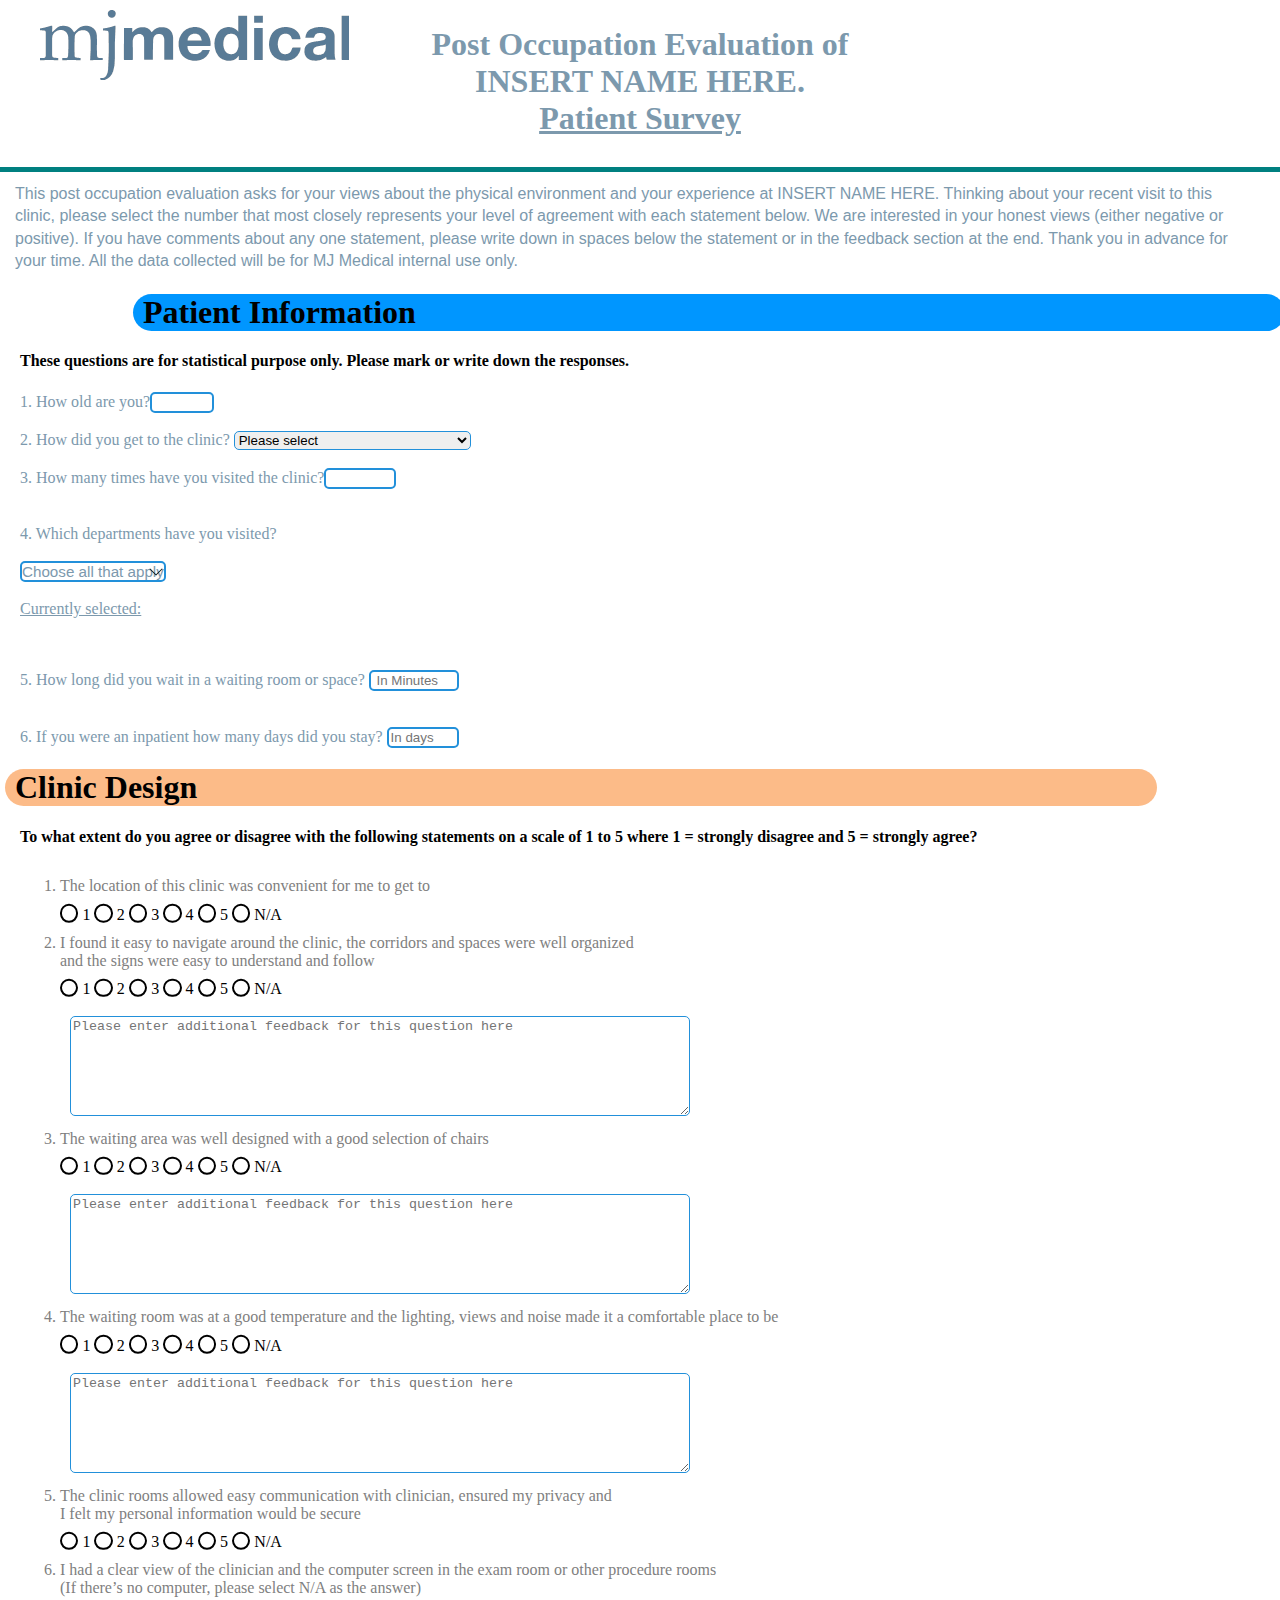
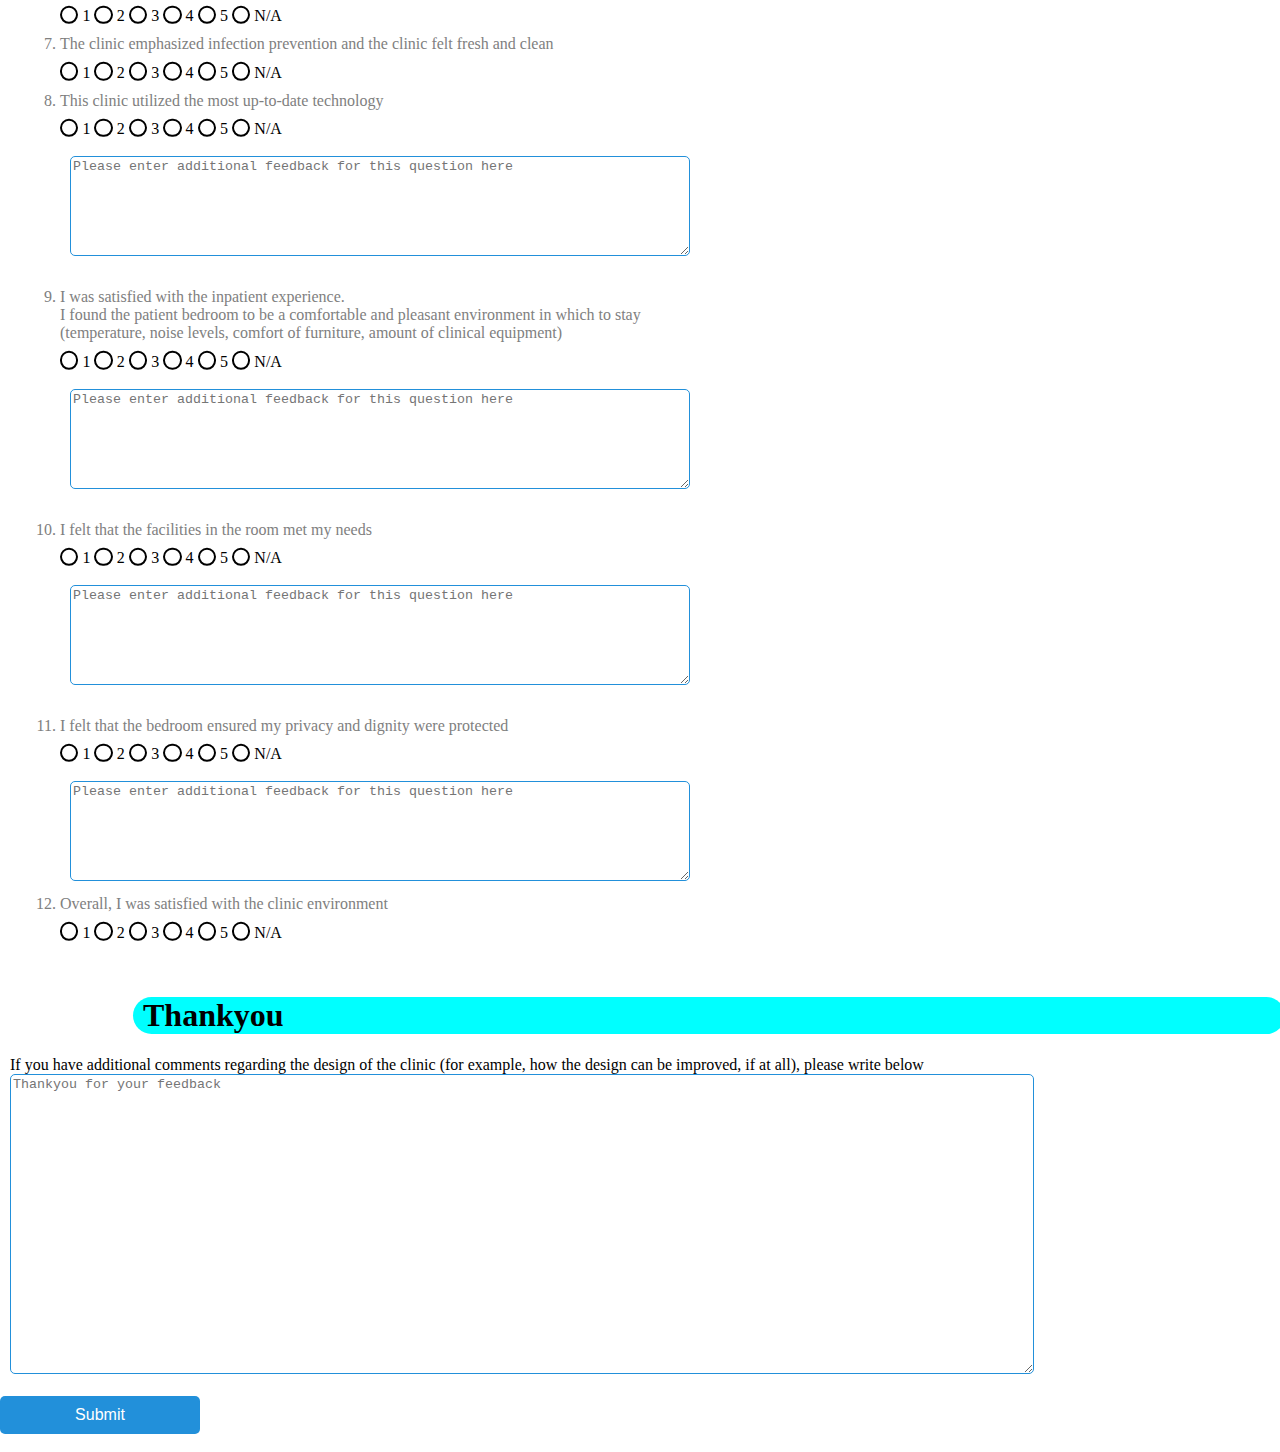
==== Patient survey/index.html @ a097010a "Update index.html" ====
<!DOCTYPE html>

<html>
    <head>
        <meta charset="utf-8">
        <meta http-equiv="X-UA-Compatible" content="IE=edge">
        <title>Patient Survey</title>
        <meta name="description" content="">
        <meta name="viewport" content="width=device-width, initial-scale=1">
        <link rel="stylesheet" href="style.css">
        <script type="text/javascript">
            function disableBack() { window.history.forward(); }
            setTimeout("disableBack()", 0);
            window.onunload = function () { null };
        </script>
    </head>
    <body>

       <div class="header">
        <img src="images/image001.png" alt="mjm logo">
            <h1>Post Occupation Evaluation of <br> INSERT NAME HERE. <br> <u>Patient Survey</u> </h1>
            <p>
              <div class="progress-container">
                  <div class="progress-bar" id="myBar"></div>
                  <div class="bigline"></div>
                </div>
            </p>

              
            </div>

        <div class="intro">
            <p>This post occupation evaluation asks for your views about 
                the physical environment and your experience at 
                INSERT NAME HERE. 
                Thinking about your recent visit to this clinic, 
                please select the number that most closely represents 
                your level of agreement with each statement below. 
                We are interested in your honest views (either negative or positive). 
                If you have comments about any one statement, 
                please write down in spaces below the statement or in the feedback section at the end. 
                Thank you in advance for your time. 
                All the data collected will be for MJ Medical internal use only. 


            </p>
        </div>

       

        <form action="process_form.php" method="POST">

            <div class="banner3">
                <h1>Patient Information</h1>
            </div>

            <div class="info2">
                <h4>These questions are for statistical purpose only. Please mark or write down the responses.</h4>
            </div>

            <div class="form3">
                
                
                <label for="age">1. How old are you?<input type="number" id="age" name="age" min="1" max="150" required></label>
                    
                

                <br><br>
       
                <label for="transportation">2. How did you get to the clinic?</label>
                <select id="transportation" name="transportation" required>
                  <option value="">Please select</option>
                  <option value="car">By car</option>
                  <option value="Walk">Walk</option>
                  <option value="Public">By bus or other public transportation</option>
                </select>
            
                <br><br>

                <label for="visits">3. How many times have you visited the clinic?<input type="number" id="visits" name="visits" min="1" max="1000" required></label>
                    
                

                <br><br>

                <div class="department"> <p>4. Which departments have you visited?</p>  </div>
                   
              
                <!--This next section is the incredibly long and complicated bit for the 
                multiple selection of departments... -->

                <div class="dropdown-checkbox">
                    <div class="panel-container">
                      <div class = "panel">
                        <span class="current-selection">Choose all that apply</span>
                        <div class="arrow-container">
                          <svg class="arrow" xmlns="http://www.w3.org/2000/svg" viewBox="0 0 32 32">
                            <path d="M 4.21875 10.78125 L 2.78125 12.21875 L 15.28125 24.71875 L 16 25.40625 L 16.71875 24.71875 L 29.21875 12.21875 L 27.78125 10.78125 L 16 22.5625 Z"/>
                          </svg>
                        </div>
                      </div>
                    </div>
                    
                    <div class="list-container">
                      <ul class="list">
                        <li>
                          <label>
                            <div class="checkbox-container">
                              <input type="checkbox" name="department" id="opt-a" value="Inpatient ward"/>
                              <div class="checkmark">
                                <svg viewBox="0 0 24 24" xmlns="http://www.w3.org/2000/svg">
                                  <path d="M0 0h24v24H0z" fill="none"/>
                                  <path d="M9 16.17L4.83 12l-1.42 1.41L9 19 21 7l-1.41-1.41z"/>
                                </svg>
                              </div>
                              <span class="option-label">Inpatient ward</span>
                            </div>
                          </label>
                        </li>
                        <li>
                          <label>
                            <div class="checkbox-container">
                              <input type="checkbox" name="department" id="opt-b" value="Intensive care"/>
                              <div class="checkmark">
                                <svg viewBox="0 0 24 24" xmlns="http://www.w3.org/2000/svg">
                                  <path d="M0 0h24v24H0z" fill="none"/>
                                  <path d="M9 16.17L4.83 12l-1.42 1.41L9 19 21 7l-1.41-1.41z"/>
                                </svg>
                              </div>
                              <span class="option-label">Intensive care</span>
                            </div>
                          </label>
                        </li>
                        <li>
                          <label>
                            <div class="checkbox-container">
                              <input type="checkbox" name="department" id="opt-c" value="Outpatient clinics"/>
                              <div class="checkmark">
                                <svg viewBox="0 0 24 24" xmlns="http://www.w3.org/2000/svg">
                                  <path d="M0 0h24v24H0z" fill="none"/>
                                  <path d="M9 16.17L4.83 12l-1.42 1.41L9 19 21 7l-1.41-1.41z"/>
                                </svg>
                              </div>
                              <span class="option-label">Outpatient clinics</span>
                            </div>
                          </label>
                        </li>
                        <li>
                          <label>
                            <div class="checkbox-container">
                              <input type="checkbox" name="department" id="opt-d" value="Operating Theatre"/>
                              <div class="checkmark">
                                <svg viewBox="0 0 24 24" xmlns="http://www.w3.org/2000/svg">
                                  <path d="M0 0h24v24H0z" fill="none"/>
                                  <path d="M9 16.17L4.83 12l-1.42 1.41L9 19 21 7l-1.41-1.41z"/>
                                </svg>
                              </div>
                              <span class="option-label">Operating Theatre</span>
                            </div>
                          </label>
                        </li>
                        <li>
                          <label>
                            <div class="checkbox-container">
                              <input type="checkbox" name="department" id="opt-e" value="Day ward"/>
                              <div class="checkmark">
                                <svg viewBox="0 0 24 24" xmlns="http://www.w3.org/2000/svg">
                                  <path d="M0 0h24v24H0z" fill="none"/>
                                  <path d="M9 16.17L4.83 12l-1.42 1.41L9 19 21 7l-1.41-1.41z"/>
                                </svg>
                              </div>
                              <span class="option-label">Day ward</span>
                            </div>
                          </label>
                        </li>
                        <li>
                         <label>
                           <div class="checkbox-container">
                             <input type="checkbox" name="department" id="opt-d" value="Diagnostic imaging"/>
                             <div class="checkmark">
                               <svg viewBox="0 0 24 24" xmlns="http://www.w3.org/2000/svg">
                                 <path d="M0 0h24v24H0z" fill="none"/>
                                 <path d="M9 16.17L4.83 12l-1.42 1.41L9 19 21 7l-1.41-1.41z"/>
                               </svg>
                             </div>
                             <span class="option-label">Diagnostic imaging</span>
                           </div>
                         </label>
                       </li>
                       <li>
                         <label>
                           <div class="checkbox-container">
                             <input type="checkbox" name="department" id="opt-e" value="Endoscopy"/>
                             <div class="checkmark">
                               <svg viewBox="0 0 24 24" xmlns="http://www.w3.org/2000/svg">
                                 <path d="M0 0h24v24H0z" fill="none"/>
                                 <path d="M9 16.17L4.83 12l-1.42 1.41L9 19 21 7l-1.41-1.41z"/>
                               </svg>
                             </div>
                             <span class="option-label">Endoscopy</span>
                           </div>
                         </label>
                       </li>
                       <li>
                         <label>
                           <div class="checkbox-container">
                             <input type="checkbox" name="department" id="opt-e" value="Neurological Rehabiliation"/>
                             <div class="checkmark">
                               <svg viewBox="0 0 24 24" xmlns="http://www.w3.org/2000/svg">
                                 <path d="M0 0h24v24H0z" fill="none"/>
                                 <path d="M9 16.17L4.83 12l-1.42 1.41L9 19 21 7l-1.41-1.41z"/>
                               </svg>
                             </div>
                             <span class="option-label">Neurological Rehabiliation</span>
                           </div>
                         </label>
                       </li>
                       <li>
                        <label>
                          <div class="checkbox-container">
                            <input type="checkbox" name="department" id="opt-e" value="Other"/>
                            <div class="checkmark">
                              <svg viewBox="0 0 24 24" xmlns="http://www.w3.org/2000/svg">
                                <path d="M0 0h24v24H0z" fill="none"/>
                                <path d="M9 16.17L4.83 12l-1.42 1.41L9 19 21 7l-1.41-1.41z"/>
                              </svg>
                            </div>
                            <span class="option-label">Other, please specify</span>
                          </div>
                          <label for name="Other_Department" id="Other_Department" class="d-none">
                            <input type="text" id="Other_Department" name="Other_Department" size="30" placeholder="Enter department here"></label>
                        </label>
                
                        
                        </li>
                       
                      </ul>
                    </div> 
                  </div>
                  <br>
                  <div><u>Currently selected:</u> <p class="current-selection"></p> </div>
                  <input type="hidden" name="selectedDepartments" id="selectedDepartmentsInput">
                <br><br>
                 <div class="minute">
                <label for="waiting_time">5. How long did you wait in a waiting room or space?
                    <input type="number" id="waiting_time" name="waiting_time" min="1" max="1000" required placeholder=" In Minutes"> 
                </label>
            </div>

            <br><br>
          
           <label for="inpatient_days">6. If you were an inpatient how many days did you stay?    <input type="number" id="inpatient_days" name="inpatient_days" min="0" max="1000" required placeholder="In days"> </label>
          
           </div>
           
           <div class="banner2">
            <h1>Clinic Design</h1>
        </div>

        <div class="info1">
            <h4>To what extent do you agree or disagree with the following statements on a scale of 1 to 5 where 1 = strongly disagree and 5 = strongly agree? </h4>

        </div>

        <div class="form1">
            <ol>
                <label for="The_location_of_this_clinic">
                    <li>The location of this clinic was convenient for me to get to </li>
                    <input
                        type="radio"
                        id="question1"
                        name="The_location_of_this_clinic"
                        value="1"
                        required>
                    <label for="1">1</label>
                    <input
                        type="radio"
                        id="question1"
                        name="The_location_of_this_clinic"
                        value="2">
                    <label for="2">2</label>
                    <input
                        type="radio"
                        id="question1"
                        name="The_location_of_this_clinic"
                        value="3">
                    <label for="3">3</label>
                    <input
                        type="radio"
                        id="question1"
                        name="The_location_of_this_clinic"
                        value="4">
                    <label for="4">4</label>
                    <input
                        type="radio"
                        id="question1"
                        name="The_location_of_this_clinic"
                        value="5">
                    <label for="5">5</label>
                    <input
                        type="radio"
                        id="question1"
                        name="The_location_of_this_clinic"
                        value="N/A">
                    <label for="6">N/A</label>
                    
                </label>
                        

                <label for="easy_to_navigate_around_the_clinic">
                    <li>I found it easy to navigate around the clinic, the corridors and spaces were well organized <br>and the signs were easy to understand and follow</li>
                    <input
                        type="radio"
                        id="question2"
                        name="easy_to_navigate_around_the_clinic"
                        value="1"
                        required>
                    <label for="13">1</label>
                    <input
                        type="radio"
                        id="question2"
                        name="easy_to_navigate_around_the_clinic"
                        value="2">
                    <label for="14">2</label>
                    <input
                        type="radio"
                        id="question2"
                        name="easy_to_navigate_around_the_clinic"
                        value="3">
                    <label for="15">3</label>
                    <input
                        type="radio"
                        id="question2"
                        name="easy_to_navigate_around_the_clinic"
                        value="4">
                    <label for="16">4</label>
                    <input
                        type="radio"
                        id="question2"
                        name="easy_to_navigate_around_the_clinic"
                        value="5">
                    <label for="17">5</label>
                    <input
                        type="radio"
                        id="question2"
                        name="easy_to_navigate_around_the_clinic"
                        value="N/A">
                    <label for="18">N/A</label>
                    
                </label>

                <br><br>
                <label for="I_found_it_easy_to_navigate_around_the_clinic_text">
                <textarea id="I_found_it_easy_to_navigate_around_the_clinic_text" type="textarea" name="I_found_it_easy_to_navigate_around_the_clinic_text" required placeholder="Please enter additional feedback for this question here"></textarea>
                </label>

                <label for="The_patient_waiting_area_was_well_designed">
                    <li>The waiting area was well designed with a good selection of chairs</li>
                    <input
                        type="radio"
                        id="question3"
                        name="The_patient_waiting_area_was_well_designed"
                        value="1"
                        required>
                    <label for="25">1</label>
                    <input
                        type="radio"
                        id="question3"
                        name="The_patient_waiting_area_was_well_designed"
                        value="2">
                    <label for="26">2</label>
                    <input
                        type="radio"
                        id="question3"
                        name="The_patient_waiting_area_was_well_designed"
                        value="3">
                    <label for="27">3</label>
                    <input
                        type="radio"
                        id="question3"
                        name="The_patient_waiting_area_was_well_designed"
                        value="4">
                    <label for="28">4</label>
                    <input
                        type="radio"
                        id="question3"
                        name="The_patient_waiting_area_was_well_designed"
                        value="5">
                    <label for="29">5</label>
                    <input
                        type="radio"
                        id="question3"
                        name="The_patient_waiting_area_was_well_designed"
                        value="N/A">
                    <label for="30">N/A</label>
                </label>

                <br><br>
                <label for="The_patient_waiting_area_was_well_designed_text">
                <textarea id="The_patient_waiting_area_was_well_designed_text" type="textarea" name="The_patient_waiting_area_was_well_designed_text" placeholder="Please enter additional feedback for this question here"></textarea>
                </label>

                <label for="I_was_Satisfied_with_the_waiting_experience">
                    <li>The waiting room was at a good temperature and the lighting, views and noise made it a comfortable place to be </li>
                    <input
                        type="radio"
                        id="question4"
                        name="I_was_Satisfied_with_the_waiting_experience"
                        value="1"
                        required>
                    <label for="31">1</label>
                    <input
                        type="radio"
                        id="question4"
                        name="I_was_Satisfied_with_the_waiting_experience"
                        value="2">
                    <label for="32">2</label>
                    <input
                        type="radio"
                        id="question4"
                        name="I_was_Satisfied_with_the_waiting_experience"
                        value="3">
                    <label for="33">3</label>
                    <input
                        type="radio"
                        id="question4"
                        name="I_was_Satisfied_with_the_waiting_experience"
                        value="4">
                    <label for="34">4</label>
                    <input
                        type="radio"
                        id="question4"
                        name="I_was_Satisfied_with_the_waiting_experience"
                        value="5">
                    <label for="35">5</label>
                    <input
                        type="radio"
                        id="question4"
                        name="I_was_Satisfied_with_the_waiting_experience"
                        value="N/A">
                    <label for="36">N/A</label>

                </label>
                <br><br>
                <label for="I_was_Satisfied_with_the_waiting_experience_text">
                <textarea id="I_was_Satisfied_with_the_waiting_experience_text" type="textarea" name="I_was_Satisfied_with_the_waiting_experience_text" placeholder="Please enter additional feedback for this question here"></textarea>
                </label>
                

                <label for="The_exam_rooms_allowed_easy_communication">
                
                    <li>The clinic rooms allowed easy communication with clinician, ensured my privacy and <br>I felt my personal information would be secure</li>
                    <input
                        type="radio"
                        id="question5"
                        name="The_exam_rooms_allowed_easy_communication"
                        value="1"
                        required>
                    <label for="43">1</label>
                    <input
                        type="radio"
                        id="question5"
                        name="The_exam_rooms_allowed_easy_communication"
                        value="2">
                    <label for="44">2</label>
                    <input
                        type="radio"
                        id="question5"
                        name="The_exam_rooms_allowed_easy_communication"
                        value="3">
                    <label for="45">3</label>
                    <input
                        type="radio"
                        id="question5"
                        name="The_exam_rooms_allowed_easy_communication"
                        value="4">
                    <label for="46">4</label>
                    <input
                        type="radio"
                        id="question5"
                        name="The_exam_rooms_allowed_easy_communication"
                        value="5">
                    <label for="47">5</label>
                    <input
                        type="radio"
                        id="question5"
                        name="The_exam_rooms_allowed_easy_communication"
                        value="N/A">
                    <label for="48">N/A</label>
                </label>

                <label for="I_had_a_clear_view_in_the_exam_room">
                <li>I had a clear view of the clinician and the computer screen in the exam room or other procedure rooms<br>(If there’s no computer, please select N/A as the answer)</li>
                
                <input
                    type="radio"
                    id="question6"
                    name="I_had_a_clear_view_in_the_exam_room"
                    value="1"
                    required>
                <label for="49">1</label>
                <input
                    type="radio"
                    id="question6"
                    name="I_had_a_clear_view_in_the_exam_room"
                    value="2">
                <label for="50">2</label>
                <input
                    type="radio"
                    id="question6"
                    name="I_had_a_clear_view_in_the_exam_room"
                    value="3">
                <label for="51">3</label>
                <input
                    type="radio"
                    id="question6"
                    name="I_had_a_clear_view_in_the_exam_room"
                    value="4">
                <label for="52">4</label>
                <input
                    type="radio"
                    id="question6"
                    name="I_had_a_clear_view_in_the_exam_room"
                    value="5">
                <label for="53">5</label>
                <input
                    type="radio"
                    id="question6"
                    name="I_had_a_clear_view_in_the_exam_room"
                    value="N/A">
                <label for="54">N/A</label>
            </label>

            <label for="Clinic_infection_prevention_and_fresh_clean_environment">
                <li>The clinic emphasized infection prevention and the clinic felt fresh and clean</li>
                <input
                    type="radio"
                    id="question7"
                    name="Clinic_infection_prevention_and_fresh_clean_environment"
                    value="1"
                    required>
                <label for="55">1</label>
                <input
                    type="radio"
                    id="question7"
                    name="Clinic_infection_prevention_and_fresh_clean_environment"
                    value="2">
                <label for="56">2</label>
                <input
                    type="radio"
                    id="question7"
                    name="Clinic_infection_prevention_and_fresh_clean_environment"
                    value="3">
                <label for="57">3</label>
                <input
                    type="radio"
                    id="question7"
                    name="Clinic_infection_prevention_and_fresh_clean_environment"
                    value="4">
                <label for="58">4</label>
                <input
                    type="radio"
                    id="question7"
                    name="Clinic_infection_prevention_and_fresh_clean_environment"
                    value="5">
                <label for="59">5</label>
                <input
                    type="radio"
                    id="question7"
                    name="Clinic_infection_prevention_and_fresh_clean_environment"
                    value="N/A">
                <label for="60">N/A</label>
            </label>

            <label for="This_clinic_utilized_up_to_date_technology">
                <li>This clinic utilized the most up-to-date technology</li>
                <input
                    type="radio"
                    id="question8"
                    name="This_clinic_utilized_up_to_date_technology"
                    value="1"
                    required>
                <label for="139">1</label>
                <input
                    type="radio"
                    id="question8"
                    name="This_clinic_utilized_up_to_date_technology"
                    value="2">
                <label for="140">2</label>
                <input
                    type="radio"
                    id="question8"
                    name="This_clinic_utilized_up_to_date_technology"
                    value="3">
                <label for="141">3</label>
                <input
                    type="radio"
                    id="question8"
                    name="This_clinic_utilized_up_to_date_technology"
                    value="4">
                <label for="142">4</label>
                <input
                    type="radio"
                    id="question8"
                    name="This_clinic_utilized_up_to_date_technology"
                    value="5">
                <label for="143">5</label>
                <input
                    type="radio"
                    id="question8"
                    name="This_clinic_utilized_up_to_date_technology"
                    value="N/A">
                <label for="144">N/A</label>
                
            </label>

            <br><br>
            <label for="This_clinic_utilized_up_to_date_technology_text">
            <textarea id="This_clinic_utilized_up_to_date_technology_text" type="textarea" name="This_clinic_utilized_up_to_date_technology_text" required placeholder="Please enter additional feedback for this question here"></textarea>
            </label>

            <br><br>

            <label for="I_was_satisfied_with_the_inpatient_experience">
              <li>I was satisfied with the inpatient experience. <br> I found the patient bedroom to be a comfortable and pleasant environment in which to stay <br>(temperature, noise levels, comfort of furniture, amount of clinical equipment) </li>
              <input
                  type="radio"
                  id="question9"
                  name="I_was_satisfied_with_the_inpatient_experience"
                  value="1"
                  required>
              <label for="139">1</label>
              <input
                  type="radio"
                  id="question9"
                  name="I_was_satisfied_with_the_inpatient_experience"
                  value="2">
              <label for="140">2</label>
              <input
                  type="radio"
                  id="question9"
                  name="I_was_satisfied_with_the_inpatient_experience"
                  value="3">
              <label for="141">3</label>
              <input
                  type="radio"
                  id="question9"
                  name="I_was_satisfied_with_the_inpatient_experience"
                  value="4">
              <label for="142">4</label>
              <input
                  type="radio"
                  id="question9"
                  name="I_was_satisfied_with_the_inpatient_experience"
                  value="5">
              <label for="143">5</label>
              <input
                  type="radio"
                  id="question9"
                  name="I_was_satisfied_with_the_inpatient_experience"
                  value="N/A">
              <label for="144">N/A</label>
              
          </label>

          <br><br>
          <label for="I_was_satisfied_with_the_inpatient_experience_text">
          <textarea id="I_was_satisfied_with_the_inpatient_experience_text" name="I_was_satisfied_with_the_inpatient_experience_text" required placeholder="Please enter additional feedback for this question here"></textarea>
          </label>

          <br><br>

          <label for="I_felt_that_the_facilities_in_the_room_met_my_needs">
            <li>I felt that the facilities in the room met my needs</li>
            <input
                type="radio"
                id="question10"
                name="I_felt_that_the_facilities_in_the_room_met_my_needs"
                value="1"
                required>
            <label for="139">1</label>
            <input
                type="radio"
                id="question10"
                name="I_felt_that_the_facilities_in_the_room_met_my_needs"
                value="2">
            <label for="140">2</label>
            <input
                type="radio"
                id="question10"
                name="I_felt_that_the_facilities_in_the_room_met_my_needs"
                value="3">
            <label for="141">3</label>
            <input
                type="radio"
                id="question10"
                name="I_felt_that_the_facilities_in_the_room_met_my_needs"
                value="4">
            <label for="142">4</label>
            <input
                type="radio"
                id="question10"
                name="I_felt_that_the_facilities_in_the_room_met_my_needs"
                value="5">
            <label for="143">5</label>
            <input
                type="radio"
                id="question10"
                name="I_felt_that_the_facilities_in_the_room_met_my_needs"
                value="N/A">
            <label for="144">N/A</label>
            
        </label>

        <br><br>
        <label for="I_felt_that_the_facilities_in_the_room_met_my_needs_text">
        <textarea id="I_felt_that_the_facilities_in_the_room_met_my_needs_text" name= "I_felt_that_the_facilities_in_the_room_met_my_needs_text" required placeholder="Please enter additional feedback for this question here"></textarea>
        </label>

        <br><br>

          <label for="Bedroom_privacy_and_dignity_protected">
            <li>I felt that the bedroom ensured my privacy and dignity were protected</li>
            <input
                type="radio"
                id="question11"
                name="Bedroom_privacy_and_dignity_protected"
                value="1"
                required>
            <label for="139">1</label>
            <input
                type="radio"
                id="question11"
                name="Bedroom_privacy_and_dignity_protected"
                value="2">
            <label for="140">2</label>
            <input
                type="radio"
                id="question11"
                name="Bedroom_privacy_and_dignity_protected"
                value="3">
            <label for="141">3</label>
            <input
                type="radio"
                id="question11"
                name="Bedroom_privacy_and_dignity_protected"
                value="4">
            <label for="142">4</label>
            <input
                type="radio"
                id="question11"
                name="Bedroom_privacy_and_dignity_protected"
                value="5">
            <label for="143">5</label>
            <input
                type="radio"
                id="question11"
                name="Bedroom_privacy_and_dignity_protected"
                value="N/A">
            <label for="144">N/A</label>
            
        </label>

        <br><br>
        <label for="Bedroom_privacy_and_dignity_protected_text">
        <textarea id="Bedroom_privacy_and_dignity_protected_text" name= "Bedroom_privacy_and_dignity_protected_text" required placeholder="Please enter additional feedback for this question here"></textarea>
        </label>





            <label for="Overall_I_was_satisfied_with_the_clinic_environment">
                <li>Overall, I was satisfied with the clinic environment</li>
                <input
                    type="radio"
                    id="question12"
                    name="Overall_I_was_satisfied_with_the_clinic_environment"
                    value="1"
                    required>
                <label for="139">1</label>
                <input
                    type="radio"
                    id="question12"
                    name="Overall_I_was_satisfied_with_the_clinic_environment"
                    value="2">
                <label for="140">2</label>
                <input
                    type="radio"
                    id="question12"
                    name="Overall_I_was_satisfied_with_the_clinic_environment"
                    value="3">
                <label for="141">3</label>
                <input
                    type="radio"
                    id="question12"
                    name="Overall_I_was_satisfied_with_the_clinic_environment"
                    value="4">
                <label for="142">4</label>
                <input
                    type="radio"
                    id="question12"
                    name="Overall_I_was_satisfied_with_the_clinic_environment"
                    value="5">
                <label for="143">5</label>
                <input
                    type="radio"
                    id="question12"
                    name="Overall_I_was_satisfied_with_the_clinic_environment"
                    value="N/A">
                <label for="144">N/A</label>
            </label>
           
            

            </ol>
           

        </div>
        
        <br>
        <div class="form2">
            <div class="banner1">
                <h1>Thankyou</h1>
            </div>

            <div class="info3">
            <label for="aob">If you have additional comments regarding the design of the clinic (for example, how the 
                design can be improved, if at all), please write below <br></div>
                <textarea id="aob" type="textarea" name="aob" required placeholder="Thankyou for your feedback"></textarea>
                </label>

            <br><br>
          
        
        
        </div>   





            

  
        <input type="submit" value="Submit" class="box-button">
        
        <br><br>

        </form>

        <script>
            function enable5(answer) {
                console.log(answer.value);
                if(answer.value == 5) {
                    document.getElementById('Department1').classList.remove('d-none');
                } else {
                    document.getElementById('Department1').classList.add('d-none');
                }
            };
                
        </script>









        <script>
            // When the user scrolls the page, execute myFunction
            window.onscroll = function() {myFunction()};
          
            function myFunction() {
              var winScroll = document.body.scrollTop || document.documentElement.scrollTop;
              var height = document.documentElement.scrollHeight - document.documentElement.clientHeight;
              var scrolled = (winScroll / height) * 100;
              document.getElementById("myBar").style.width = scrolled + "%";
            }
            </script>


<script>
  document.addEventListener("DOMContentLoaded", () => {
    const dropdownCheckbox = document.querySelector(".dropdown-checkbox");
    const list = dropdownCheckbox.querySelector(".list-container");
    const panel = dropdownCheckbox.querySelector(".panel-container");
    const arrow = dropdownCheckbox.querySelector(".arrow-container");
    const checkboxes = list.querySelectorAll("input[name=department]");
    const currentSelection = document.querySelector("p.current-selection");

    let currentSelectionSet = new Set();

    function toggleDropdown(state = undefined) {
      panel.classList.toggle("active", state);
      list.classList.toggle("shown", state);
      arrow.classList.toggle("opened", state);
    }

    function updateSelection(value) {
      if (currentSelectionSet.has(value)) {
        currentSelectionSet.delete(value);
      } else {
        currentSelectionSet.add(value);
      }
      selectedDepartments = [...currentSelectionSet];
      document.getElementById('selectedDepartmentsInput').value = selectedDepartments.join(',');
      // Send Custom Event "stylesChange"
      currentSelection.dispatchEvent(new CustomEvent("stylesChange"));
    }

    panel.addEventListener("click", () => {
      toggleDropdown();
    });

    checkboxes.forEach((checkbox) => {
      checkbox.addEventListener("change", (event) => {
        const value = event.target.value;
        updateSelection(value);
        currentSelection.textContent = selectedDepartments.join(", ");
      });
    });

    document.addEventListener("click", (event) => {
      const target = event.target;
      if (!dropdownCheckbox.contains(target)) {
        toggleDropdown(false);
      }
    });
  });
</script>




    </body>
</html>
---- Patient survey/style.css ----
body {
  width: 100%;
  background-color: white;
  font-family: 'HelveticaNeue_Light';
  margin: 0;
}

@font-face {
  font-family: 'HelveticaNeue_Light';
  src: url('/fonts/HelveticaNeue_Light.woff2') format('woff2'),
       url('/fonts/HelveticaNeue_Light.woff') format('woff');
  font-weight: normal;
  font-style: normal;
}

@font-face {
  font-family: 'HelveticaNeue-Roman';
  src: url('/fonts/HelveticaNeue-Roman.woff2') format('woff2'),
       url('/fontsHelveticaNeue-Roman.woff') format('woff');
  font-weight: normal;
  font-style: normal;
}



.header {
  position: sticky;
  top: 0;
  z-index: 999;
  background: #fff;
  padding-top: 5px;
  width: 100%;
}

.header h1 {
  text-align: center;
  color: #7C99AD;
 font-family: 'HelveticaNeue_Light';
}

.header img {
  position: fixed;
  max-width: 80%;  
  height: auto;   
  left: 40px;
  top: 10px;
}


.bigline {
  height: 5px;
  width: 100%;
  background-color: teal;

}

@media screen and (max-width: 600px){


  .header {
    position: sticky;
    top: 0;
    z-index: 999;
    background: #fff;
    padding-top: 5px;
    width: 100%;
  }

  .header h1 {
    padding-top: 20px;
    text-align: center;
   font-family: 'HelveticaNeue_Light';
  }

  .header img {
  position: fixed;
  max-width: 30%;  
  height: auto;   
  left: 5px;
}

.info2 {
  width: 80%;
}

.info3 {
  width: 80%;
}

.social {
 visibility: hidden;
}

.socialmob .fa-linkedin {
  position: fixed;
  left: 5px;
  bottom: 5px;
  background: #007bb5;
  color: white;
}

}

/* styles the scroll bar */

/* width */
::-webkit-scrollbar {
  width: 6px;
  height: 6px;
}

/* Track */
::-webkit-scrollbar-track {
  background: black;
}

/* Handle */
::-webkit-scrollbar-thumb {
  background: linear-gradient(#50748A, #7C99AD);
}

/* Handle on hover */
::-webkit-scrollbar-thumb:hover {
  background: #555;
}

/* progress bar in header */ 
.progress-container {
  width: 100%;
  height: 8px;
  background: #fff;
}

.progress-bar {
  height: 8px;
  background: #2290da;
  width: 0%;
}





.intro {
  position: relative;
  left: 15px;
  color: #7C99AD;
  font-family: Arial, Helvetica, sans-serif;
  width: 95%;
}

.banner1 {
  position: relative;
  background-color: #00FFFF;
  width: 90%;
  border-radius: 50px;
  left: 5px;
}

.banner1 h1 {
  position: relative;
  left: 10px;
 font-family: 'HelveticaNeue_Light';
}

li {
  
  padding-top: 10px;
  padding-bottom: 10px;
  color: grey;
  width: 90%;
}



.banner2 {
  position: relative;
  background-color: #fcbb88;
  width: 90%;
  border-radius: 50px;
  left: 5px;
}

.banner2 h1 {
  position: relative;
  left: 10px;
 font-family: 'HelveticaNeue_Light';
}

.banner3 {
  position: relative;
  background-color: #0096FF;
  width: 90%;
  border-radius: 50px;
  left: 5px;
}

.banner3 h1 {
  position: relative;
  left: 10px;
 font-family: 'HelveticaNeue_Light';
}

/* css for the hidden text box */
.d-none {
  display: none;
}

/* styles the input boxes */
select {
  border-style: solid;
  border-color: #2290da;
  border-radius: 5px;
}

input {
  border-style: solid;
  border-color: #2290da;
  border-radius: 5px;
}

textarea {
  width: 80%;
  height: 300px;
  border-style: solid;
  border-color: #2290da;
  border-radius: 5px;
}

.info1 {
  position: relative;
  left: 20px;
}

.info2 {
  position: relative;
  left: 20px;
}

.form1 {
  position: relative;
  left: 20px;
}

.form1 textarea {
  width: 50%;
  height: 100px;
  border-style: solid;
  border-color: #2290da;
  border-radius: 5px;

}

.form2 {
  position: relative;
  
}

.form2 h2 {
  position: relative;
  left: 10px;
}

.form2 label, textarea {
  position: relative;
  left: 10px;
}

.form3 {
  position: relative;
  left: 20px;
  color: #7C99AD;
}

.form3 textarea {
  width: 50%;
  height: 100px;
  border-style: solid;
  border-color: #2290da;
  border-radius: 5px;

}


.minute input {
  width: 90px;
  border-style: solid;
  border-color: #2290da;
  border-radius: 5px;

}

/*===================radio button style=========================*/
:root {
  --form-control-color: #0096FF;
}

*,
*:before,
*:after {
  box-sizing: border-box;
}

.form-control {
  font-family: system-ui, sans-serif;
  font-size: 2rem;
  font-weight: bold;
  line-height: 1.1;
  display: grid;
  grid-template-columns: 1em auto;
  gap: 0.5em;
}

input[type="radio"] {
  /* Add if not using autoprefixer */
  -webkit-appearance: none;
  appearance: none;
  /* For iOS < 15 to remove gradient background */
  background-color: #fff;
  /* Not removed via appearance */
  margin: 0;
  /* ...existing styles */

  display: inline-grid;
  place-content: center;

  font: inherit;
  color: currentColor;
  width: 1.15em;
  height: 1.15em;
  border: 0.15em solid currentColor;
  border-radius: 50%;
  transform: translateY(-0.075em);
}

.form-control + .form-control {
  margin-top: 3em;
}

input[type="radio"]::before {
  content: "";
  width: 0.65em;
  height: 0.65em;
  border-radius: 50%;
  transform: scale(0);
  transition: 120ms transform ease-in-out;
  box-shadow: inset 1em 1em var(--form-control-color);
}

input[type="radio"]:checked::before {
  transform: scale(1);
}


/*Button madness*/
.box-button {
  background-color: #2290da;
  color: white;
  border: none;
  padding: 10px 20px;
  border-radius: 5px;
  font-size: 16px;
  transition: transform 0.3s;
  cursor: pointer;
  width: 200px; /* Adjust the width as per your preference */
}

.box-button:hover {
  transform: scale(1.1);
}



/*Thankyou page*/

.header1 {
position: sticky;
top: 0;
z-index: 999;
background: #fff;
padding-top: 5px;
width: 100%;
}

.header1 h1 {
text-align: center;
color: white;
}

.header1 img {
position: fixed;
max-width: 80%;  x
height: auto;   
left: 40px;
top: 10px;
}

.more {
  position: relative;
  text-align: center; 
  font-family: Arial, Helvetica, sans-serif;
  color: #7C99AD;
}


a {
  line-height: 1.4;
}

p {
  line-height: 1.4;
}

a {
  outline: none;
  text-decoration: none;
  padding: 2px 1px 0;
}

a:link {
  color: #7C99AD;
}

a:visited {
  color: #7C99AD;
}

a:focus {
 
  background: #7C99AD);
  
}

a:hover {
  background-color: white;
  
  transform: scale(1.2);
}

a, a:active a:visited {
  color: #403f3f;
  display: inline-block;
  -webkit-transform: perspective(1px) translateZ(0);
  transform: perspective(1px) translateZ(0);
  box-shadow: 0 0 1px rgba(0, 0, 0, 0);
  -webkit-transition-duration: 0.3s;
  transition-duration: 0.3s;
  -webkit-transition-property: transform;
  transition-property: transform;
  text-decoration: none;
}

/*social media links*/
.social {
  position: absolute;
  right: 1%;
  top: 10px;
}

/* Style all font awesome icons */
.fa {
  padding: 10px;
  font-size: 30px;
  width: 50px;
  text-align: center;
  text-decoration: none;
  margin: 5px 2px;
  border-radius: 20%;
}

/* Add a hover effect if you want */
.fa:hover {
  opacity: 0.7;
  transform: scale(1.2);
}

/* Set a specific color for each brand */

.social .fa-linkedin {
  background: #007bb5;
  color: white;
}
@media screen and (min-width: 600px){
.socialmob {
  visibility: hidden;
}
}

/*All of this following is for the multiselect drop down menu*/



body div:first-child {
  place-self: end;
}
body div:last-child {
  place-self: start;
}
.dropdown-checkbox {
  position: relative;
  display: flex;
  width: 300px;
  border: #2290da;
  border-width: 2px;
  font-family: Arial, Helvetica, sans-serif;
  color: #7C99AD;
  font-size: 0.95em;
  -webkit-tap-highlight-color: transparent;
  z-index: 10;
}
.dropdown-checkbox .panel-container {
  display: block;
  height: 100%;
  width: 100%;
  

}
.dropdown-checkbox .panel-container:focus, .dropdown-checkbox .panel-container:active, .dropdown-checkbox .panel-container.active {
  border-color: #2290da;
}
.dropdown-checkbox .panel-container:hover {
  cursor: pointer;
}
.panel {
  border: #2290da;
  border-width: 2px;
  border-style: solid;
  border-radius: 5px;
}

.dropdown-checkbox .panel {
  position: relative;
  display: flex;
  align-items: center;
  justify-content: space-between;
  
}
.dropdown-checkbox .current-selection, .dropdown-checkbox .option-label {
  user-select: none;
  -webkit-user-select: none;
}
.dropdown-checkbox .arrow-container {
  position: absolute;
  right: 0px;
  top: 50%;
  transform: translateY(-50%);
  width: 16px;
  transition: transform 200ms ease;
}
.dropdown-checkbox .arrow-container.opened {
  transform: translateY(-50%) rotate(180deg);
}
.dropdown-checkbox .arrow {
  display: block;
  width: 100%;
  height: auto;
  fill: #0d1b1c;
  transition: fill 100ms ease;
}
.dropdown-checkbox .list-container {
  position: absolute;
  top: 100%;
  left: 0px;
  max-width: 100%;
  width: 100%;
  margin: 0;
  padding: 15px 20px;
  padding-right: 0px;
  border-radius: 5px;
  background: white;
  opacity: 0;
  box-shadow: 0 0 15px rgba(0, 0, 0, 0.15);
  transition: opacity 100ms ease, transform 100ms ease;
}
.dropdown-checkbox .list-container.shown {
  opacity: 1;
  transform: translateY(10px);
}
.dropdown-checkbox .list-container.shown .list {
  transform: scale(1);
  transition: transform 0 none 100ms;
}
.dropdown-checkbox .list {
  overflow: scroll;
  overflow-x: hidden;
  max-height: 200px;
  padding: 0;
  margin: 0;
  transform: scale(0);
}
.dropdown-checkbox .list::-webkit-scrollbar {
  width: 20px;
}
.dropdown-checkbox .list::-webkit-scrollbar-track {
  background-color: transparent;
}
.dropdown-checkbox .list::-webkit-scrollbar-thumb {
  background-color: rgba(13, 27, 28, 0.15);
  border-radius: 20px;
  border: 7px solid transparent;
  background-clip: content-box;
}
.dropdown-checkbox .list::-webkit-scrollbar-thumb:hover {
  background-color: rgba(13, 27, 28, 0.4);
}
.dropdown-checkbox li {
  list-style: none;
}
.dropdown-checkbox li:not(:last-child) {
  border: 0;
  border-bottom: 1px solid;
  border-image: linear-gradient(to right, transparent 0% 5%, rgba(13, 27, 28, 0.15) 20% 80%, transparent 95% 100%) 1 stretch;
}
.dropdown-checkbox li label {
  display: block;
  font-size: 0.9em;
  padding: 15px 0;
  padding-right: 20px;
}
.dropdown-checkbox li:first-child label {
  padding-top: 0;
}
.dropdown-checkbox li:last-child label {
  padding-bottom: 0;
}
.dropdown-checkbox li label .checkbox-container {
  position: relative;
  display: grid;
  grid-template-columns: min-content auto;
  grid-gap: 15px;
  align-items: center;
}
.dropdown-checkbox li label .checkbox-container input {
  position: absolute;
  top: 0;
  left: 0;
  opacity: 0;
  width: 17px;
  height: 17px;
}
.dropdown-checkbox .checkmark {
  display: block;
  width: 17px;
  height: 17px;
  border: solid rgba(13, 27, 28, 0.15) 2px;
  border-radius: 2px;
  transition: background 50ms ease-in, border-color 50ms ease-in;
}
.dropdown-checkbox .checkmark svg {
  display: block;
  width: 100%;
  height: auto;
  fill: none;
  transition: fill 100ms ease;
}
.dropdown-checkbox input:checked + .checkmark {
  background: #2290da;
  border-color: #2290da;
  border-radius: 50px;
}
.dropdown-checkbox input:checked + .checkmark svg {
  fill: white;
}
.dropdown-checkbox input:focus + .checkmark, .dropdown-checkbox input:active + .checkmark {
  border-color: #2290da;
  background: #2290da5e;
}
.dropdown-checkbox input:disabled + .checkmark {
  background: rgba(13, 27, 28, 0.15);
}
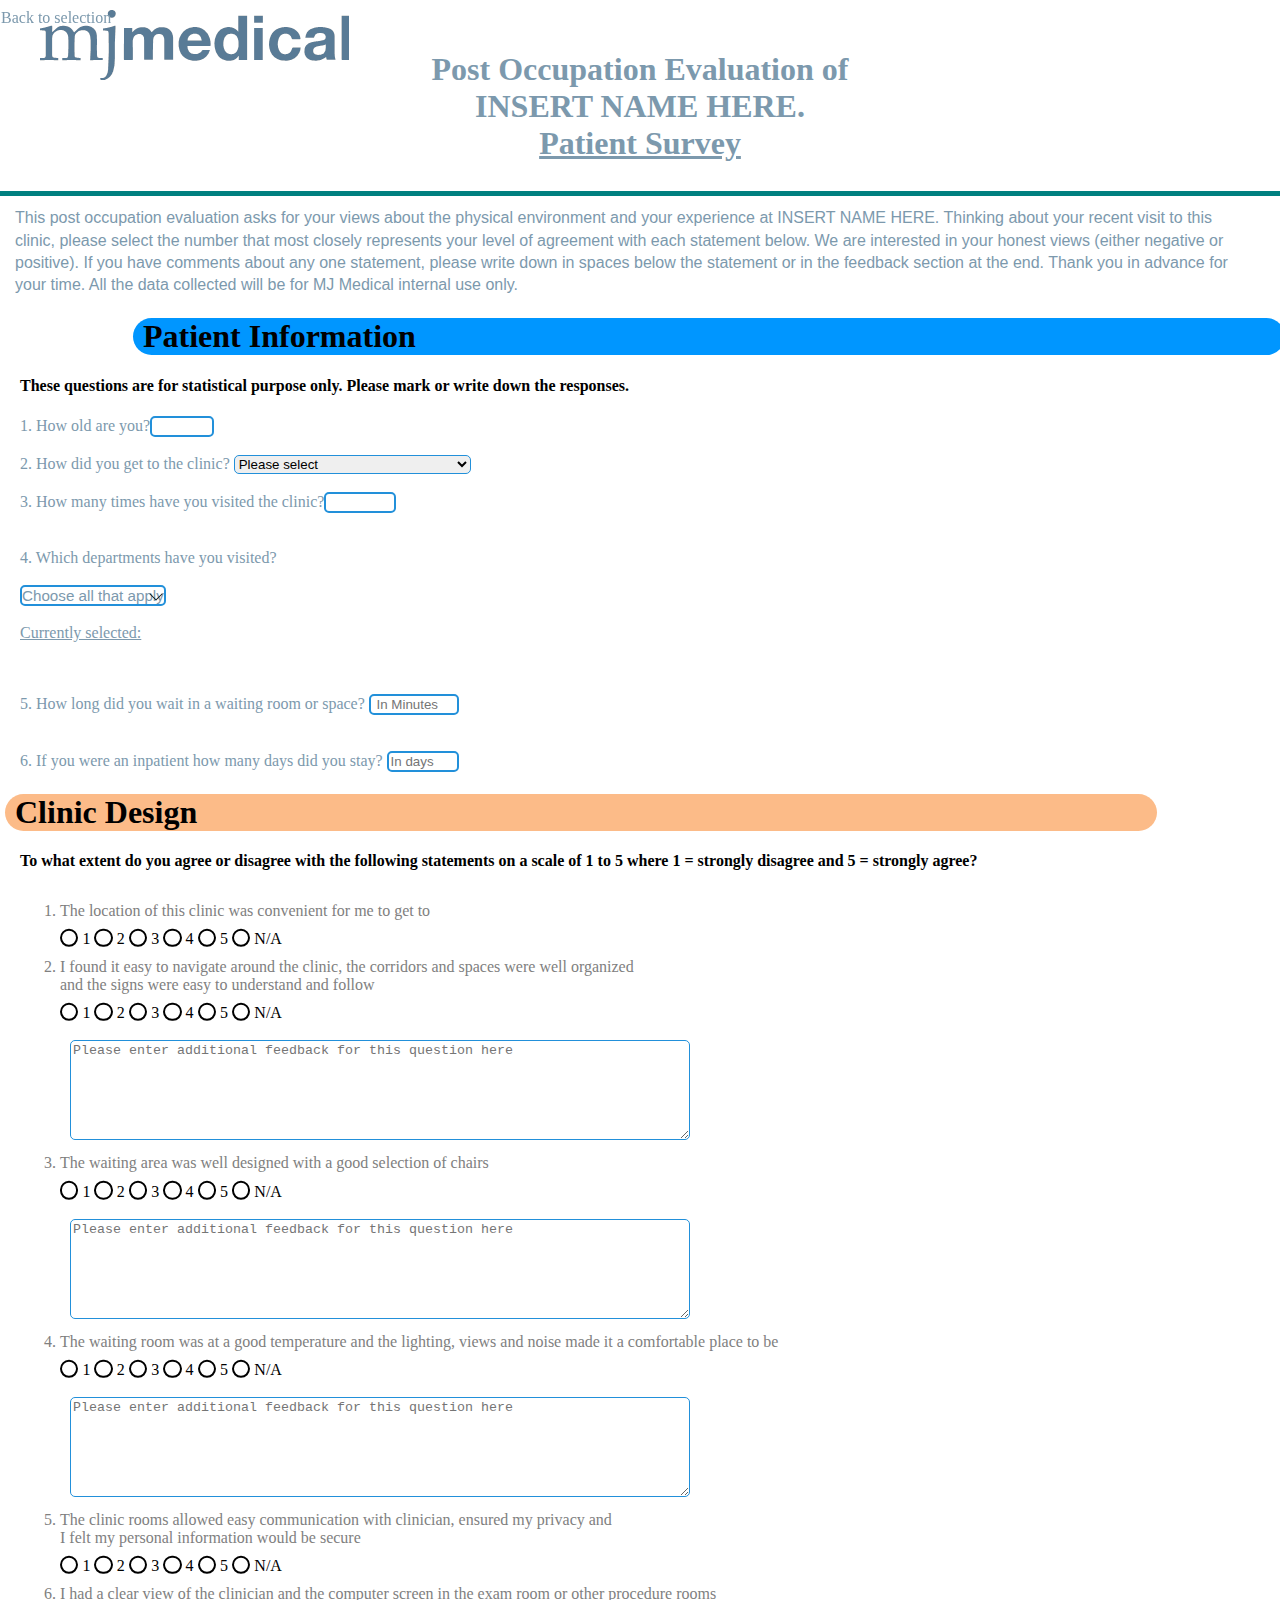
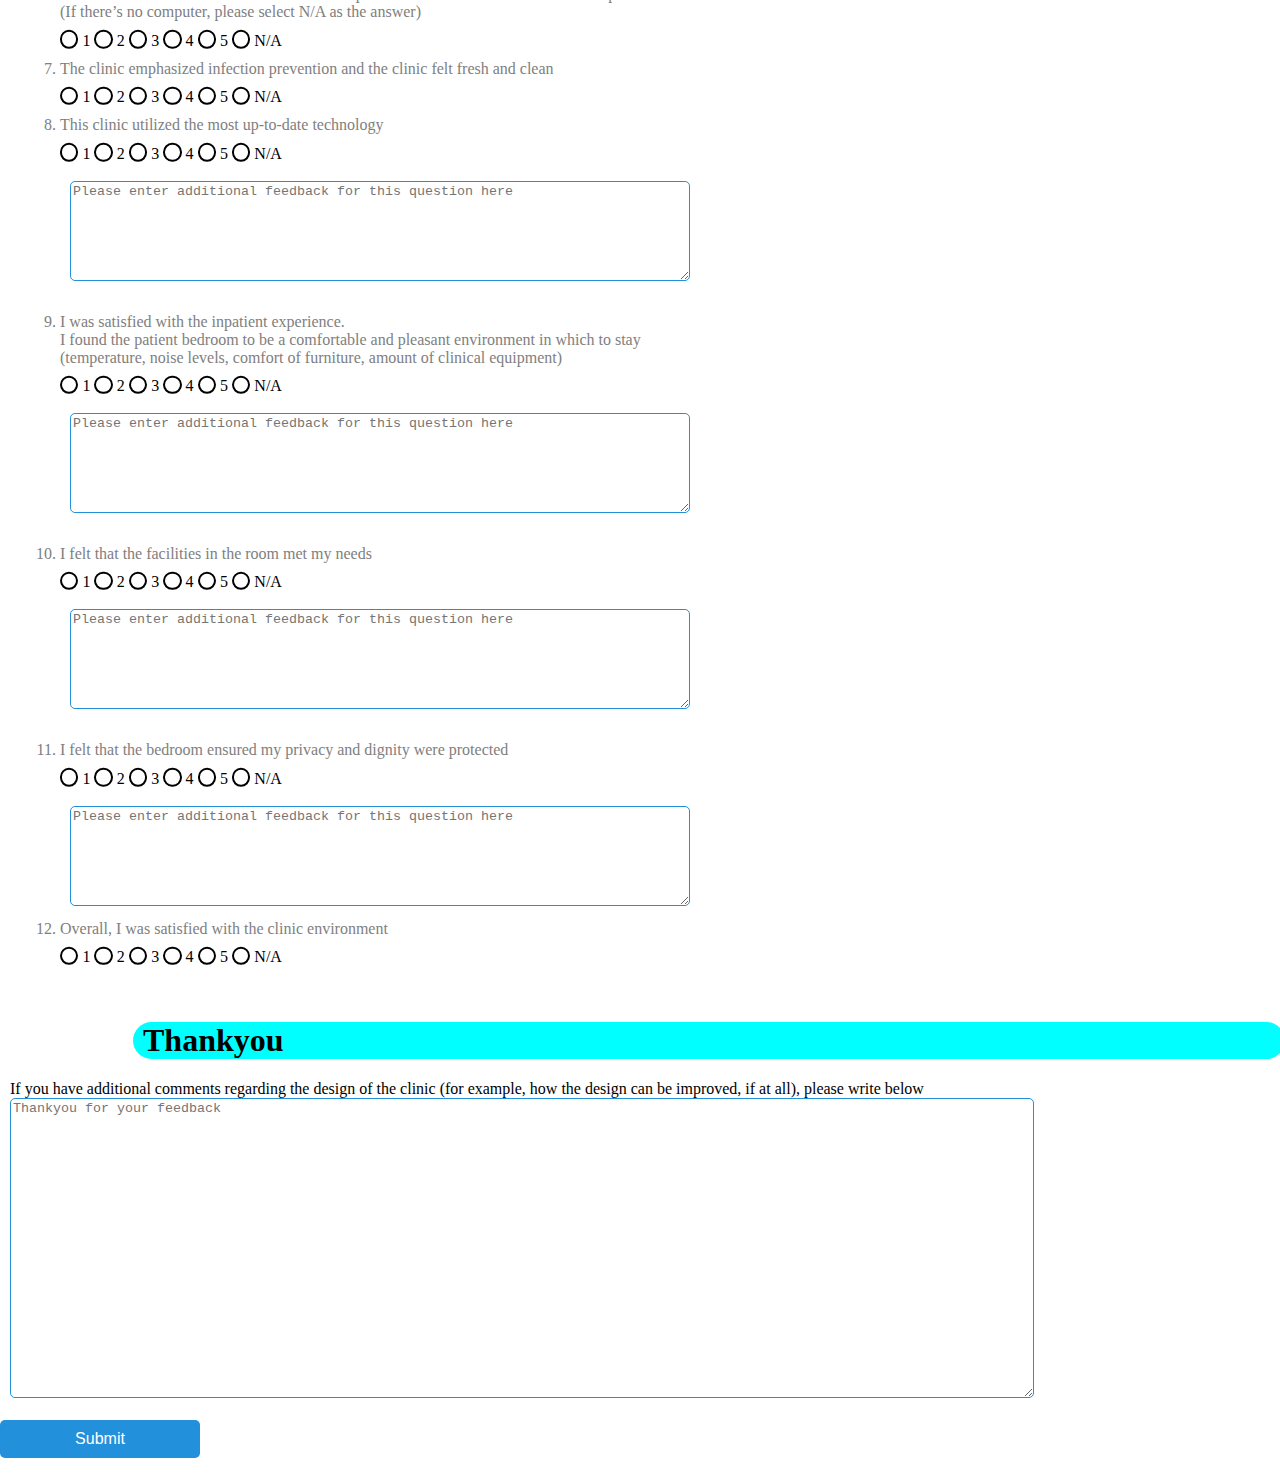
==== commit 08c1d578: "Update index.html" ====
--- a/Patient survey/index.html
+++ b/Patient survey/index.html
@@ -18,6 +18,7 @@
 
        <div class="header">
         <img src="images/image001.png" alt="mjm logo">
+        <div class="backyougo"><a href="/index.html">Back to selection</a></div>
             <h1>Post Occupation Evaluation of <br> INSERT NAME HERE. <br> <u>Patient Survey</u> </h1>
             <p>
               <div class="progress-container">
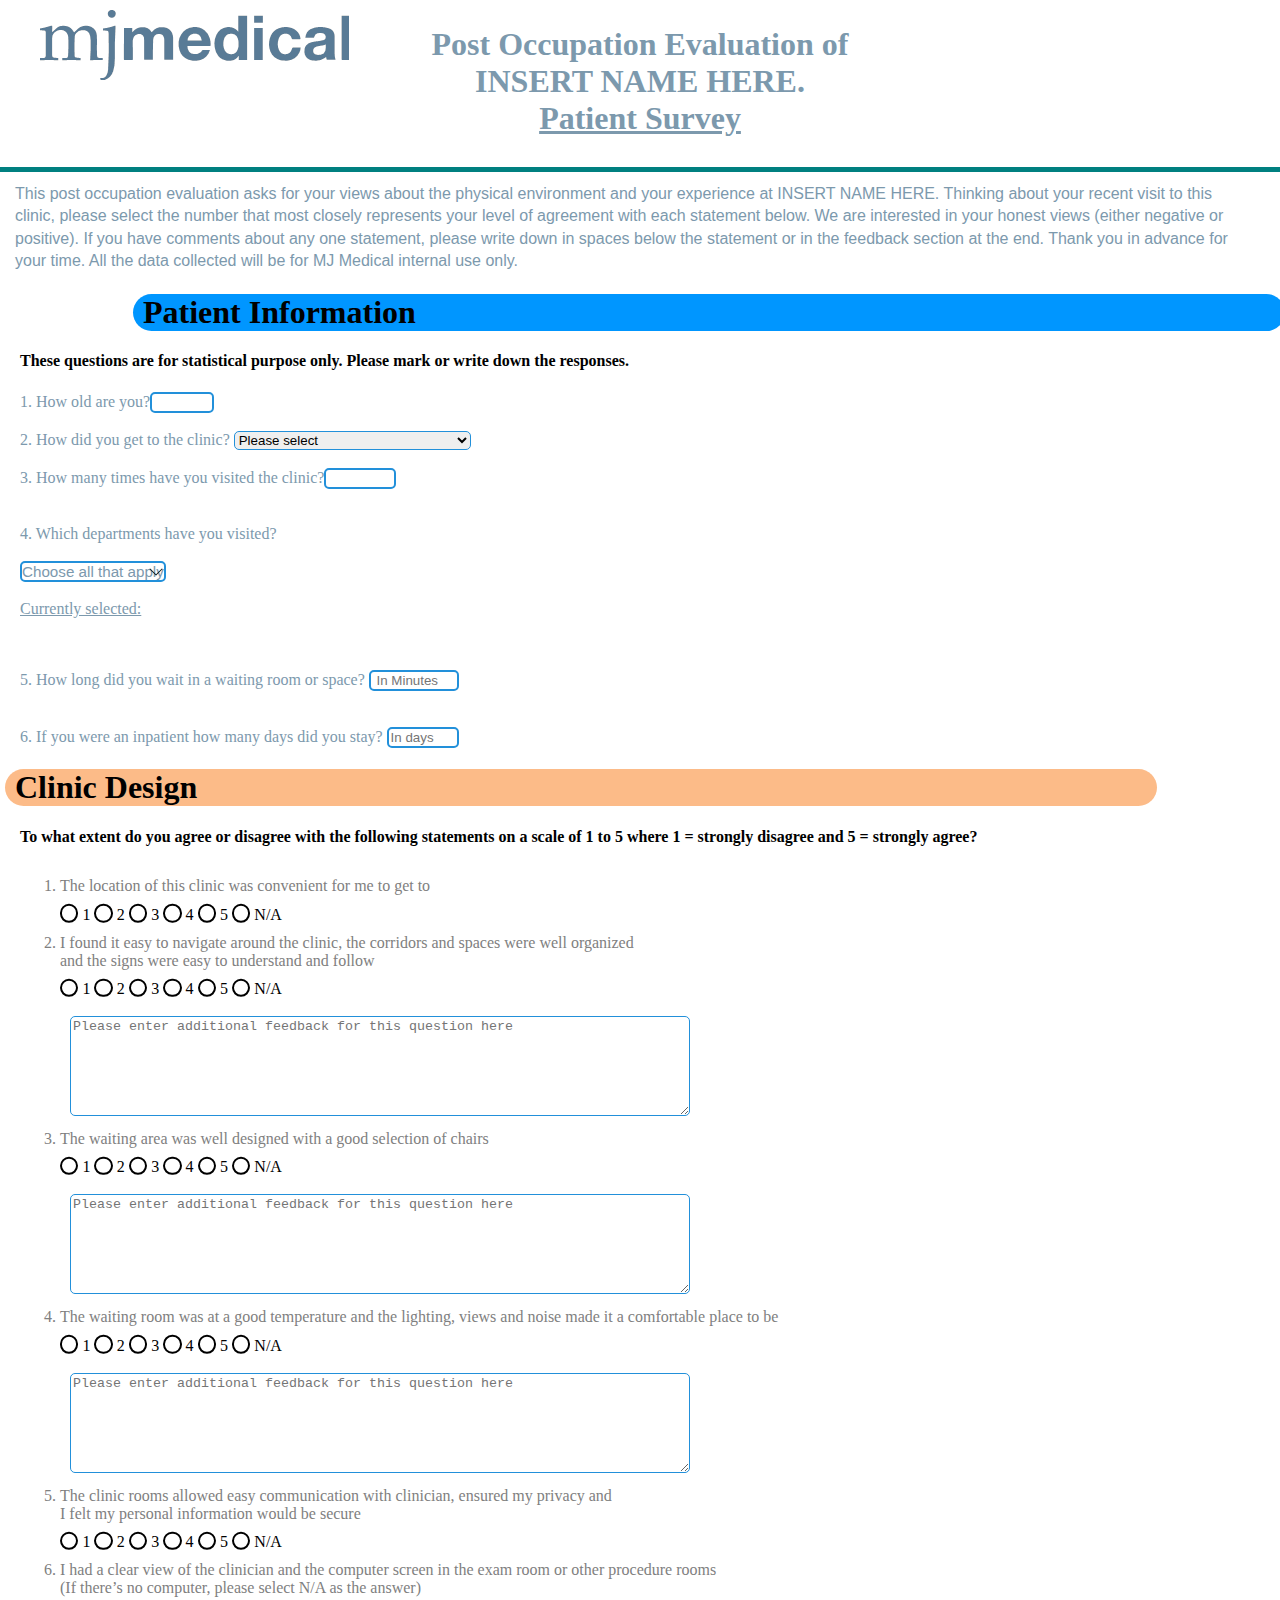
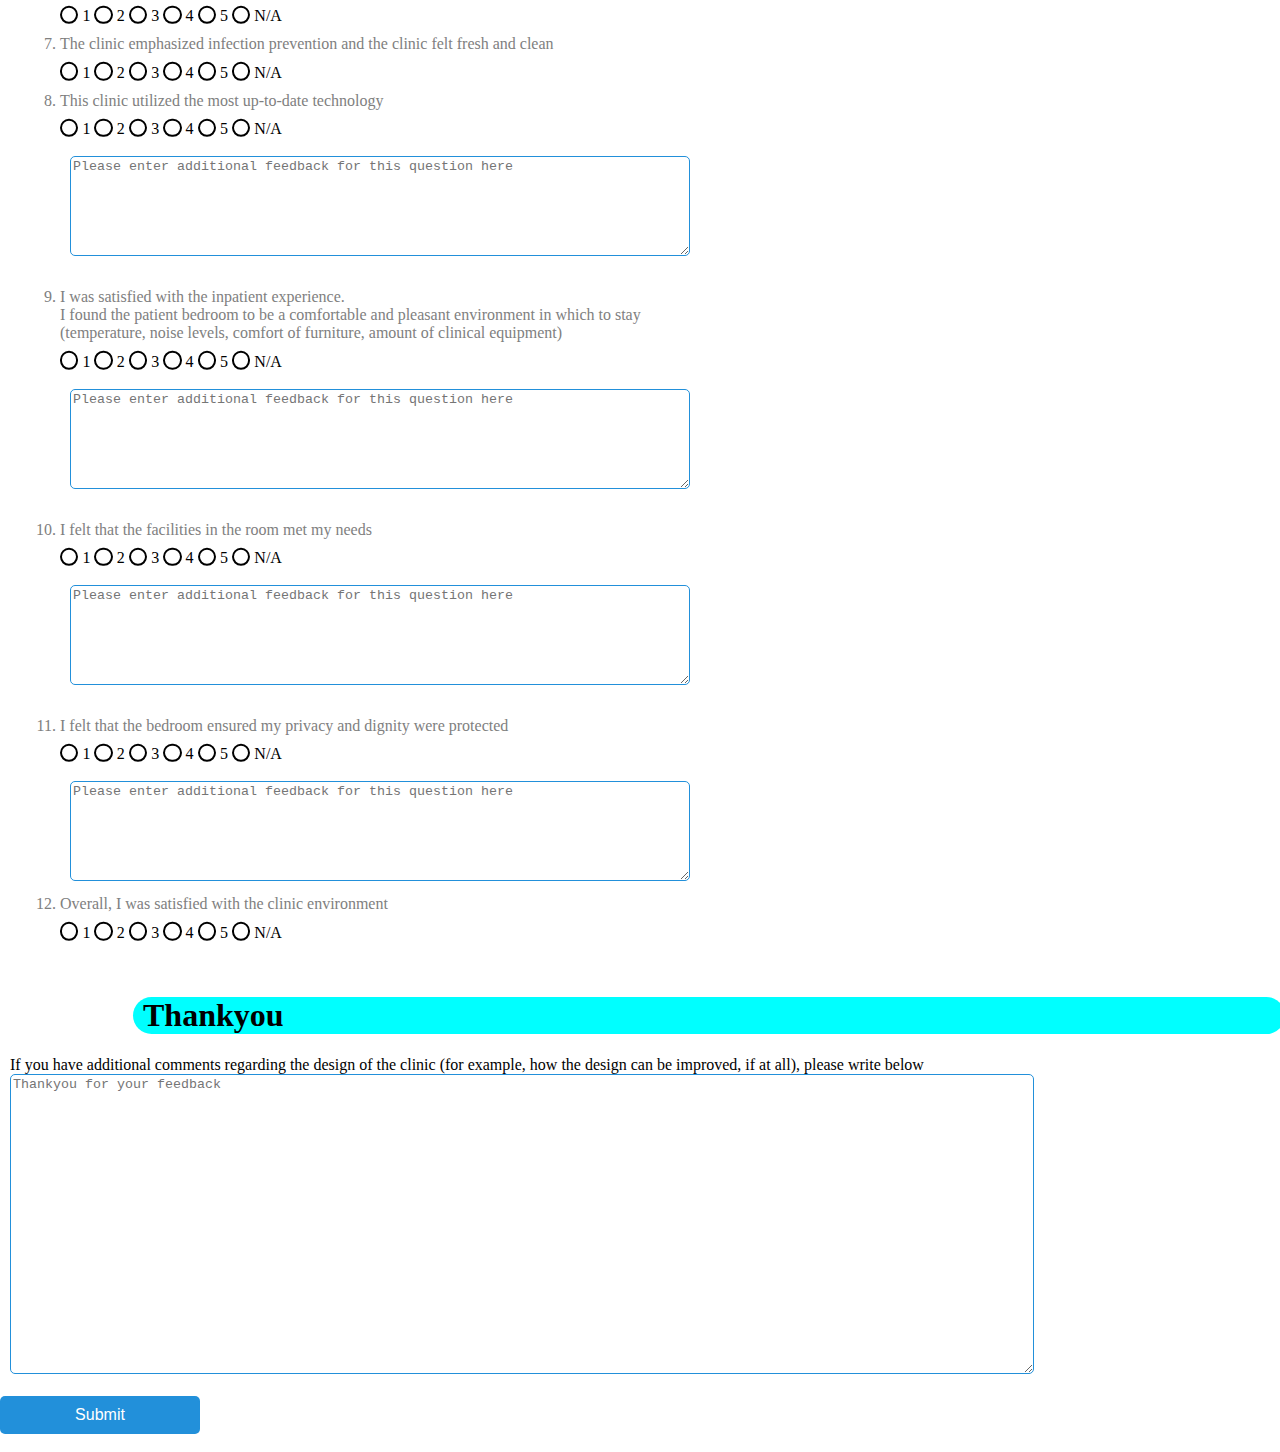
==== commit e15d68b2: "Update index.html" ====
--- a/Patient survey/index.html
+++ b/Patient survey/index.html
@@ -18,7 +18,7 @@
 
        <div class="header">
         <img src="images/image001.png" alt="mjm logo">
-        <div class="backyougo"><a href="/index.html">Back to selection</a></div>
+       
             <h1>Post Occupation Evaluation of <br> INSERT NAME HERE. <br> <u>Patient Survey</u> </h1>
             <p>
               <div class="progress-container">
--- a/Patient survey/style.css
+++ b/Patient survey/style.css
@@ -51,6 +51,12 @@
   height: 5px;
   width: 100%;
   background-color: teal;
+
+}
+
+.backyougo {
+  position: fixed;
+  right: 10px;
 
 }
 
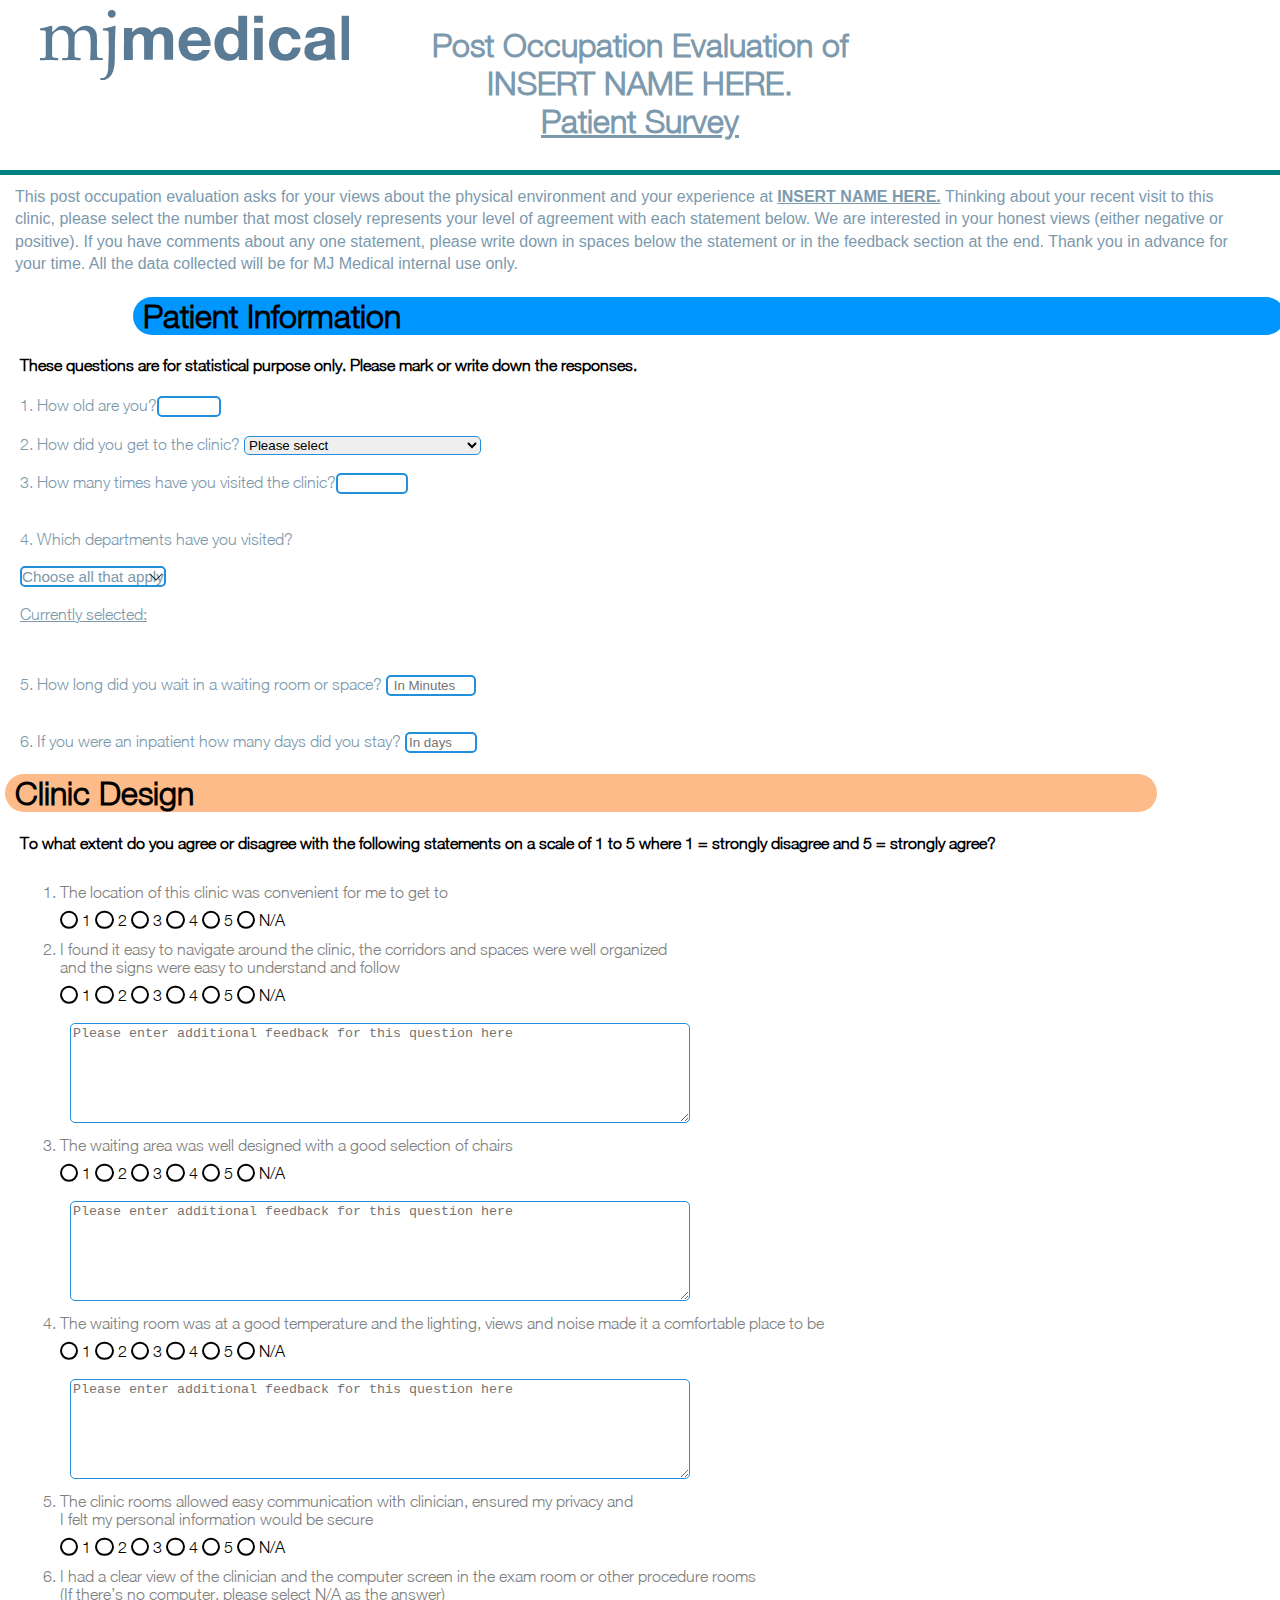
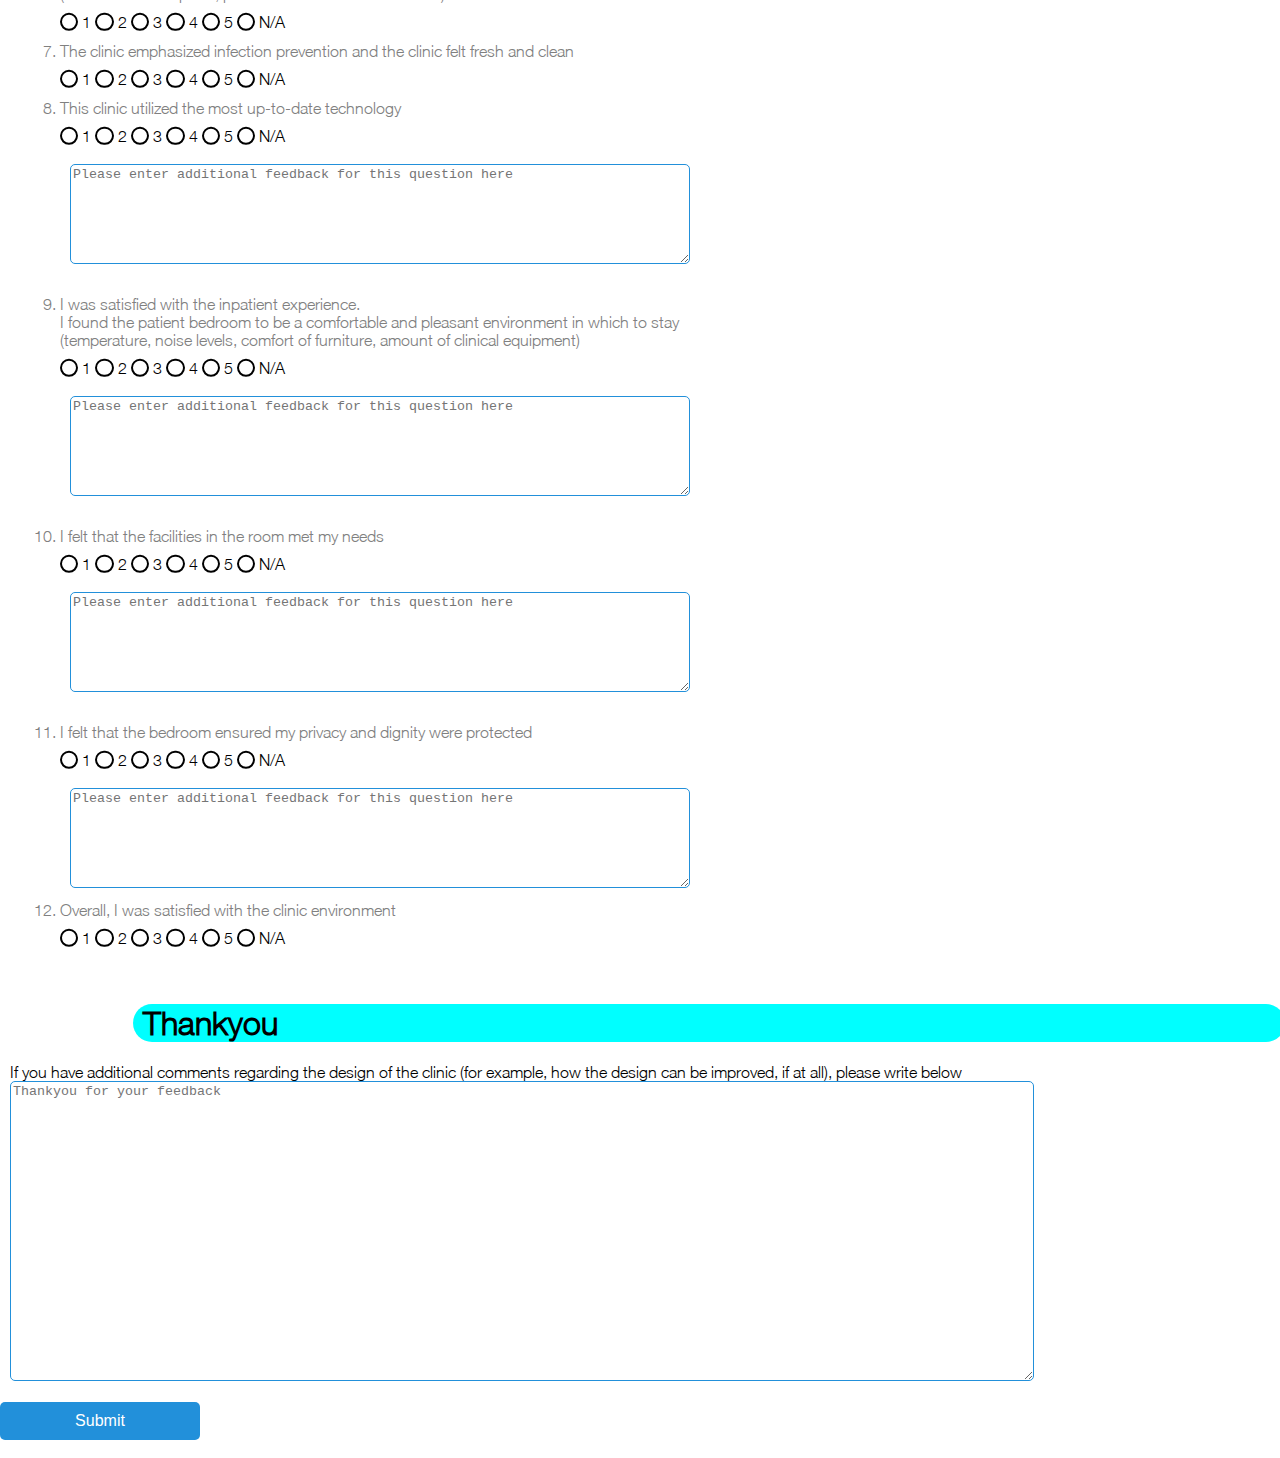
==== commit c8761b4e: "bold" ====
--- a/Patient survey/index.html
+++ b/Patient survey/index.html
@@ -33,7 +33,7 @@
         <div class="intro">
             <p>This post occupation evaluation asks for your views about 
                 the physical environment and your experience at 
-                INSERT NAME HERE. 
+                <u><b>INSERT NAME HERE.</b></u>
                 Thinking about your recent visit to this clinic, 
                 please select the number that most closely represents 
                 your level of agreement with each statement below. 
--- a/Patient survey/style.css
+++ b/Patient survey/style.css
@@ -7,16 +7,16 @@
 
 @font-face {
   font-family: 'HelveticaNeue_Light';
-  src: url('/fonts/HelveticaNeue_Light.woff2') format('woff2'),
-       url('/fonts/HelveticaNeue_Light.woff') format('woff');
+  src: url('fonts/HelveticaNeue_Light.woff2') format('woff2'),
+       url('fonts/HelveticaNeue_Light.woff') format('woff');
   font-weight: normal;
   font-style: normal;
 }
 
 @font-face {
   font-family: 'HelveticaNeue-Roman';
-  src: url('/fonts/HelveticaNeue-Roman.woff2') format('woff2'),
-       url('/fontsHelveticaNeue-Roman.woff') format('woff');
+  src: url('fonts/HelveticaNeue-Roman.woff2') format('woff2'),
+       url('fontsHelveticaNeue-Roman.woff') format('woff');
   font-weight: normal;
   font-style: normal;
 }
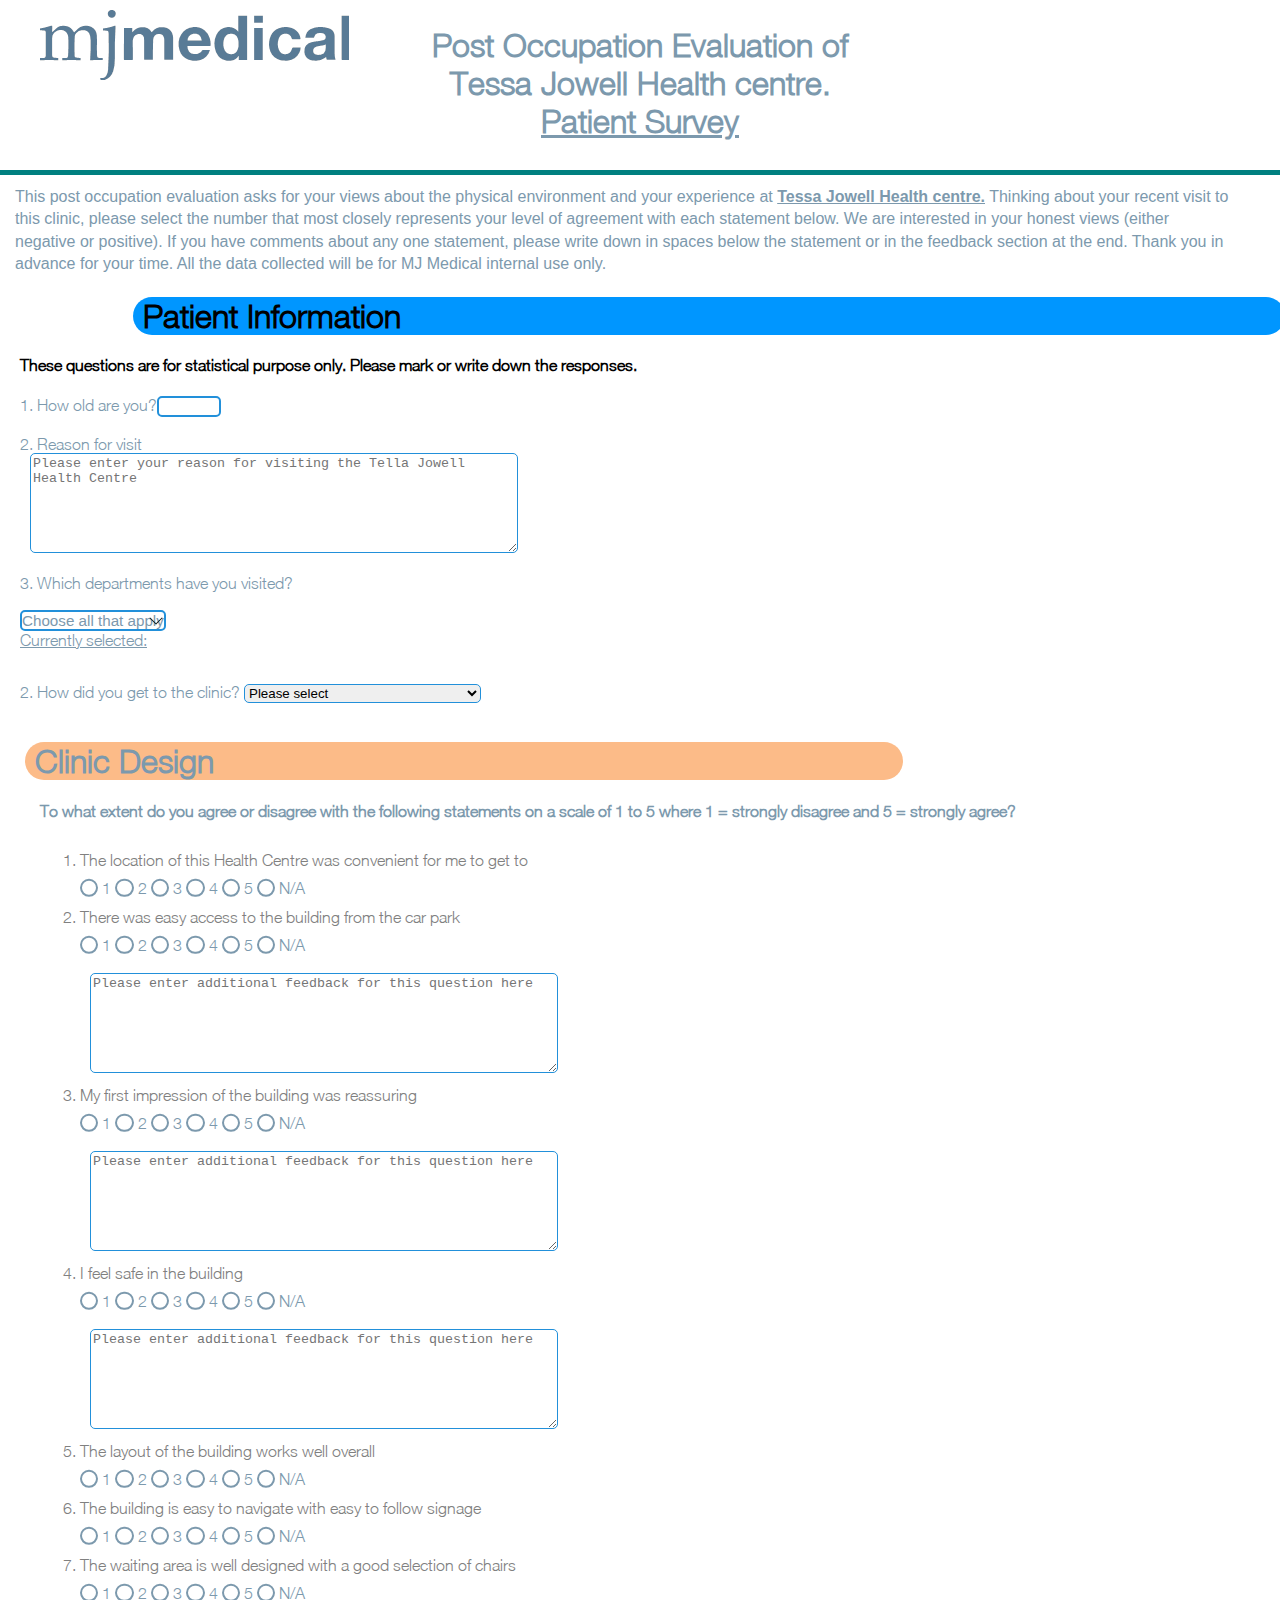
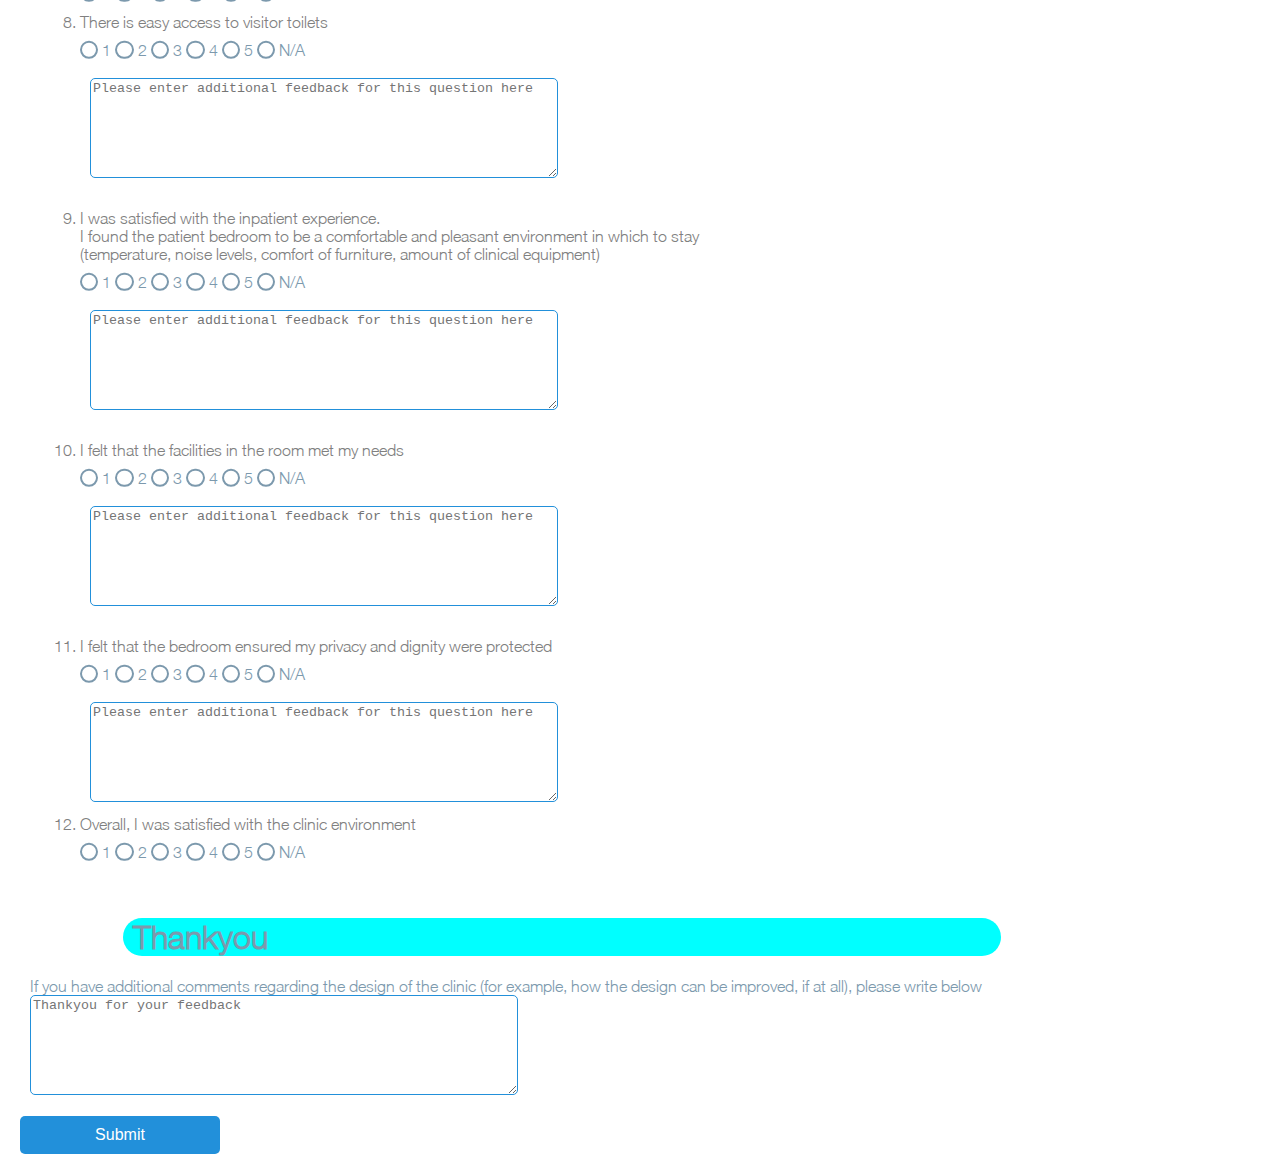
==== commit db8c8118: "updates" ====
--- a/Patient survey/index.html
+++ b/Patient survey/index.html
@@ -19,7 +19,7 @@
        <div class="header">
         <img src="images/image001.png" alt="mjm logo">
        
-            <h1>Post Occupation Evaluation of <br> INSERT NAME HERE. <br> <u>Patient Survey</u> </h1>
+            <h1>Post Occupation Evaluation of <br> Tessa Jowell Health centre. <br> <u>Patient Survey</u> </h1>
             <p>
               <div class="progress-container">
                   <div class="progress-bar" id="myBar"></div>
@@ -33,7 +33,7 @@
         <div class="intro">
             <p>This post occupation evaluation asks for your views about 
                 the physical environment and your experience at 
-                <u><b>INSERT NAME HERE.</b></u>
+                <u><b>Tessa Jowell Health centre.</b></u>
                 Thinking about your recent visit to this clinic, 
                 please select the number that most closely represents 
                 your level of agreement with each statement below. 
@@ -64,27 +64,13 @@
                 
                 <label for="age">1. How old are you?<input type="number" id="age" name="age" min="1" max="150" required></label>
                     
-                
-
                 <br><br>
-       
-                <label for="transportation">2. How did you get to the clinic?</label>
-                <select id="transportation" name="transportation" required>
-                  <option value="">Please select</option>
-                  <option value="car">By car</option>
-                  <option value="Walk">Walk</option>
-                  <option value="Public">By bus or other public transportation</option>
-                </select>
-            
-                <br><br>
-
-                <label for="visits">3. How many times have you visited the clinic?<input type="number" id="visits" name="visits" min="1" max="1000" required></label>
-                    
-                
-
-                <br><br>
-
-                <div class="department"> <p>4. Which departments have you visited?</p>  </div>
+
+                <label for="rfv">2. Reason for visit<br>
+                  <textarea id="rfv" name="rfv" rows="4" cols="50" required placeholder="Please enter your reason for visiting the Tella Jowell Health Centre"></textarea>
+              </label>
+
+                <div class="department"> <p>3. Which departments have you visited?</p>  </div>
                    
               
                 <!--This next section is the incredibly long and complicated bit for the 
@@ -235,24 +221,31 @@
                         
                         </li>
                        
+
                       </ul>
+                      
                     </div> 
                   </div>
-                  <br>
+                 
                   <div><u>Currently selected:</u> <p class="current-selection"></p> </div>
                   <input type="hidden" name="selectedDepartments" id="selectedDepartmentsInput">
+                  <br>
+
+
+
+                <label for="transportation">2. How did you get to the clinic?</label>
+                <select id="transportation" name="transportation" required>
+                  <option value="">Please select</option>
+                  <option value="car">By car</option>
+                  <option value="Walk">Walk</option>
+                  <option value="Public">By bus or other public transportation</option>
+                  <option value="Cycle">By Bicycle</option>
+                </select>
+            
                 <br><br>
-                 <div class="minute">
-                <label for="waiting_time">5. How long did you wait in a waiting room or space?
-                    <input type="number" id="waiting_time" name="waiting_time" min="1" max="1000" required placeholder=" In Minutes"> 
-                </label>
-            </div>
-
-            <br><br>
-          
-           <label for="inpatient_days">6. If you were an inpatient how many days did you stay?    <input type="number" id="inpatient_days" name="inpatient_days" min="0" max="1000" required placeholder="In days"> </label>
-          
-           </div>
+
+
+                
            
            <div class="banner2">
             <h1>Clinic Design</h1>
@@ -266,7 +259,7 @@
         <div class="form1">
             <ol>
                 <label for="The_location_of_this_clinic">
-                    <li>The location of this clinic was convenient for me to get to </li>
+                    <li>The location of this Health Centre was convenient for me to get to </li>
                     <input
                         type="radio"
                         id="question1"
@@ -308,273 +301,273 @@
                 </label>
                         
 
-                <label for="easy_to_navigate_around_the_clinic">
-                    <li>I found it easy to navigate around the clinic, the corridors and spaces were well organized <br>and the signs were easy to understand and follow</li>
+                <label for="easy_access_to_building">
+                    <li>There was easy access to the building from the car park</li>
                     <input
                         type="radio"
                         id="question2"
-                        name="easy_to_navigate_around_the_clinic"
+                        name="easy_access_to_building"
                         value="1"
                         required>
                     <label for="13">1</label>
                     <input
                         type="radio"
                         id="question2"
-                        name="easy_to_navigate_around_the_clinic"
+                        name="easy_access_to_building"
                         value="2">
                     <label for="14">2</label>
                     <input
                         type="radio"
                         id="question2"
-                        name="easy_to_navigate_around_the_clinic"
+                        name="easy_access_to_building"
                         value="3">
                     <label for="15">3</label>
                     <input
                         type="radio"
                         id="question2"
-                        name="easy_to_navigate_around_the_clinic"
+                        name="easy_access_to_building"
                         value="4">
                     <label for="16">4</label>
                     <input
                         type="radio"
                         id="question2"
-                        name="easy_to_navigate_around_the_clinic"
+                        name="easy_access_to_building"
                         value="5">
                     <label for="17">5</label>
                     <input
                         type="radio"
                         id="question2"
-                        name="easy_to_navigate_around_the_clinic"
+                        name="easy_access_to_building"
                         value="N/A">
                     <label for="18">N/A</label>
                     
                 </label>
 
                 <br><br>
-                <label for="I_found_it_easy_to_navigate_around_the_clinic_text">
-                <textarea id="I_found_it_easy_to_navigate_around_the_clinic_text" type="textarea" name="I_found_it_easy_to_navigate_around_the_clinic_text" required placeholder="Please enter additional feedback for this question here"></textarea>
+                <label for="I_found_it_easy_access_to_building_text">
+                <textarea id="I_found_it_easy_access_to_building_text" type="textarea" name="I_found_it_easy_access_to_building_text" required placeholder="Please enter additional feedback for this question here"></textarea>
                 </label>
 
-                <label for="The_patient_waiting_area_was_well_designed">
-                    <li>The waiting area was well designed with a good selection of chairs</li>
+                <label for="first_impression">
+                    <li>My first impression of the building was reassuring</li>
                     <input
                         type="radio"
                         id="question3"
-                        name="The_patient_waiting_area_was_well_designed"
+                        name="first_impression"
                         value="1"
                         required>
                     <label for="25">1</label>
                     <input
                         type="radio"
                         id="question3"
-                        name="The_patient_waiting_area_was_well_designed"
+                        name="first_impression"
                         value="2">
                     <label for="26">2</label>
                     <input
                         type="radio"
                         id="question3"
-                        name="The_patient_waiting_area_was_well_designed"
+                        name="first_impression"
                         value="3">
                     <label for="27">3</label>
                     <input
                         type="radio"
                         id="question3"
-                        name="The_patient_waiting_area_was_well_designed"
+                        name="first_impression"
                         value="4">
                     <label for="28">4</label>
                     <input
                         type="radio"
                         id="question3"
-                        name="The_patient_waiting_area_was_well_designed"
+                        name="first_impression"
                         value="5">
                     <label for="29">5</label>
                     <input
                         type="radio"
                         id="question3"
-                        name="The_patient_waiting_area_was_well_designed"
+                        name="first_impression"
                         value="N/A">
                     <label for="30">N/A</label>
                 </label>
 
                 <br><br>
-                <label for="The_patient_waiting_area_was_well_designed_text">
-                <textarea id="The_patient_waiting_area_was_well_designed_text" type="textarea" name="The_patient_waiting_area_was_well_designed_text" placeholder="Please enter additional feedback for this question here"></textarea>
+                <label for="first_impression_text">
+                <textarea id="first_impression_text" type="textarea" name="first_impression_text" placeholder="Please enter additional feedback for this question here"></textarea>
                 </label>
 
-                <label for="I_was_Satisfied_with_the_waiting_experience">
-                    <li>The waiting room was at a good temperature and the lighting, views and noise made it a comfortable place to be </li>
+                <label for="i_feel_safe">
+                    <li>I feel safe in the building </li>
                     <input
                         type="radio"
                         id="question4"
-                        name="I_was_Satisfied_with_the_waiting_experience"
+                        name="i_feel_safe"
                         value="1"
                         required>
                     <label for="31">1</label>
                     <input
                         type="radio"
                         id="question4"
-                        name="I_was_Satisfied_with_the_waiting_experience"
+                        name="i_feel_safe"
                         value="2">
                     <label for="32">2</label>
                     <input
                         type="radio"
                         id="question4"
-                        name="I_was_Satisfied_with_the_waiting_experience"
+                        name="i_feel_safe"
                         value="3">
                     <label for="33">3</label>
                     <input
                         type="radio"
-                        id="question4"
-                        name="I_was_Satisfied_with_the_waiting_experience"
+                        id="question4"_feel_safe
+                        name="i_feel_safe"
                         value="4">
                     <label for="34">4</label>
                     <input
                         type="radio"
                         id="question4"
-                        name="I_was_Satisfied_with_the_waiting_experience"
+                        name="i_feel_safe"
                         value="5">
                     <label for="35">5</label>
                     <input
                         type="radio"
                         id="question4"
-                        name="I_was_Satisfied_with_the_waiting_experience"
+                        name="i_feel_safe"
                         value="N/A">
                     <label for="36">N/A</label>
 
                 </label>
                 <br><br>
-                <label for="I_was_Satisfied_with_the_waiting_experience_text">
-                <textarea id="I_was_Satisfied_with_the_waiting_experience_text" type="textarea" name="I_was_Satisfied_with_the_waiting_experience_text" placeholder="Please enter additional feedback for this question here"></textarea>
+                <label for="i_feel_safe_text">
+                <textarea id="i_feel_safe_text" type="textarea" name="i_feel_safe_text" placeholder="Please enter additional feedback for this question here"></textarea>
                 </label>
                 
 
-                <label for="The_exam_rooms_allowed_easy_communication">
+                <label for="The_layout_of_the_building">
                 
-                    <li>The clinic rooms allowed easy communication with clinician, ensured my privacy and <br>I felt my personal information would be secure</li>
+                    <li>The layout of the building works well overall</li>
                     <input
                         type="radio"
                         id="question5"
-                        name="The_exam_rooms_allowed_easy_communication"
+                        name="The_layout_of_the_building"
                         value="1"
                         required>
                     <label for="43">1</label>
                     <input
                         type="radio"
                         id="question5"
-                        name="The_exam_rooms_allowed_easy_communication"
+                        name="The_layout_of_the_building"
                         value="2">
                     <label for="44">2</label>
                     <input
                         type="radio"
                         id="question5"
-                        name="The_exam_rooms_allowed_easy_communication"
+                        name="The_layout_of_the_building"
                         value="3">
                     <label for="45">3</label>
                     <input
                         type="radio"
                         id="question5"
-                        name="The_exam_rooms_allowed_easy_communication"
+                        name="The_layout_of_the_building"
                         value="4">
                     <label for="46">4</label>
                     <input
                         type="radio"
                         id="question5"
-                        name="The_exam_rooms_allowed_easy_communication"
+                        name="The_layout_of_the_building"
                         value="5">
                     <label for="47">5</label>
                     <input
                         type="radio"
                         id="question5"
-                        name="The_exam_rooms_allowed_easy_communication"
+                        name="The_layout_of_the_building"
                         value="N/A">
                     <label for="48">N/A</label>
                 </label>
 
-                <label for="I_had_a_clear_view_in_the_exam_room">
-                <li>I had a clear view of the clinician and the computer screen in the exam room or other procedure rooms<br>(If there’s no computer, please select N/A as the answer)</li>
+                <label for="building_navigation">
+                <li>The building is easy to navigate with easy to follow signage</li>
                 
                 <input
                     type="radio"
                     id="question6"
-                    name="I_had_a_clear_view_in_the_exam_room"
+                    name="building_navigation"
                     value="1"
                     required>
                 <label for="49">1</label>
                 <input
                     type="radio"
                     id="question6"
-                    name="I_had_a_clear_view_in_the_exam_room"
+                    name="building_navigation"
                     value="2">
                 <label for="50">2</label>
                 <input
                     type="radio"
                     id="question6"
-                    name="I_had_a_clear_view_in_the_exam_room"
+                    name="building_navigation"
                     value="3">
                 <label for="51">3</label>
                 <input
                     type="radio"
                     id="question6"
-                    name="I_had_a_clear_view_in_the_exam_room"
+                    name="building_navigation"
                     value="4">
                 <label for="52">4</label>
                 <input
                     type="radio"
                     id="question6"
-                    name="I_had_a_clear_view_in_the_exam_room"
+                    name="building_navigation"
                     value="5">
                 <label for="53">5</label>
                 <input
                     type="radio"
                     id="question6"
-                    name="I_had_a_clear_view_in_the_exam_room"
+                    name="building_navigation"
                     value="N/A">
                 <label for="54">N/A</label>
             </label>
 
-            <label for="Clinic_infection_prevention_and_fresh_clean_environment">
-                <li>The clinic emphasized infection prevention and the clinic felt fresh and clean</li>
+            <label for="The_waiting_area_is_well_designed">
+                <li>The waiting area is well designed with a good selection of chairs</li>
                 <input
                     type="radio"
                     id="question7"
-                    name="Clinic_infection_prevention_and_fresh_clean_environment"
+                    name="The_waiting_area_is_well_designed"
                     value="1"
                     required>
                 <label for="55">1</label>
                 <input
                     type="radio"
                     id="question7"
-                    name="Clinic_infection_prevention_and_fresh_clean_environment"
+                    name="The_waiting_area_is_well_designed"
                     value="2">
                 <label for="56">2</label>
                 <input
                     type="radio"
                     id="question7"
-                    name="Clinic_infection_prevention_and_fresh_clean_environment"
+                    name="The_waiting_area_is_well_designed"
                     value="3">
                 <label for="57">3</label>
                 <input
                     type="radio"
                     id="question7"
-                    name="Clinic_infection_prevention_and_fresh_clean_environment"
+                    name="The_waiting_area_is_well_designed"
                     value="4">
                 <label for="58">4</label>
                 <input
                     type="radio"
                     id="question7"
-                    name="Clinic_infection_prevention_and_fresh_clean_environment"
+                    name="The_waiting_area_is_well_designed"
                     value="5">
                 <label for="59">5</label>
                 <input
                     type="radio"
                     id="question7"
-                    name="Clinic_infection_prevention_and_fresh_clean_environment"
+                    name="The_waiting_area_is_well_designed"
                     value="N/A">
                 <label for="60">N/A</label>
             </label>
 
-            <label for="This_clinic_utilized_up_to_date_technology">
-                <li>This clinic utilized the most up-to-date technology</li>
+            <label for="easy_access_to_visitor_toilets">
+                <li>There is easy access to visitor toilets</li>
                 <input
                     type="radio"
                     id="question8"
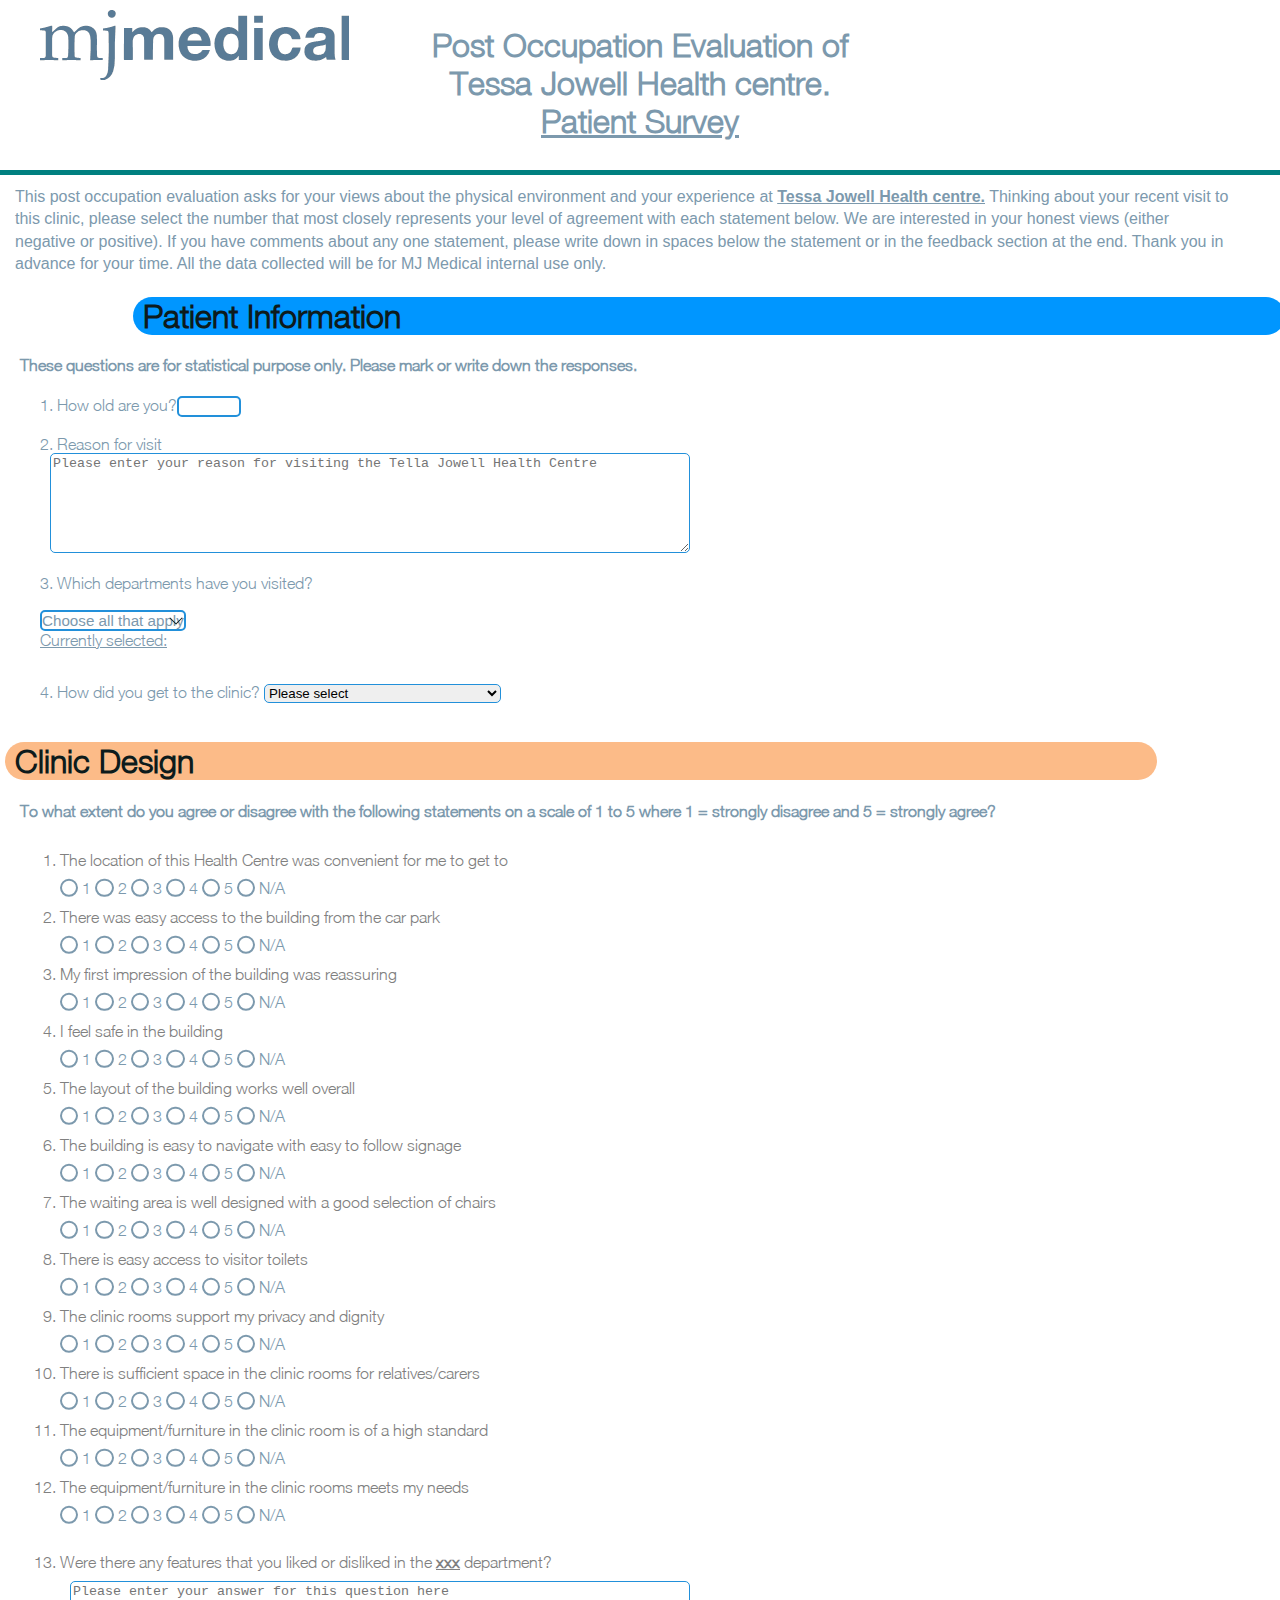
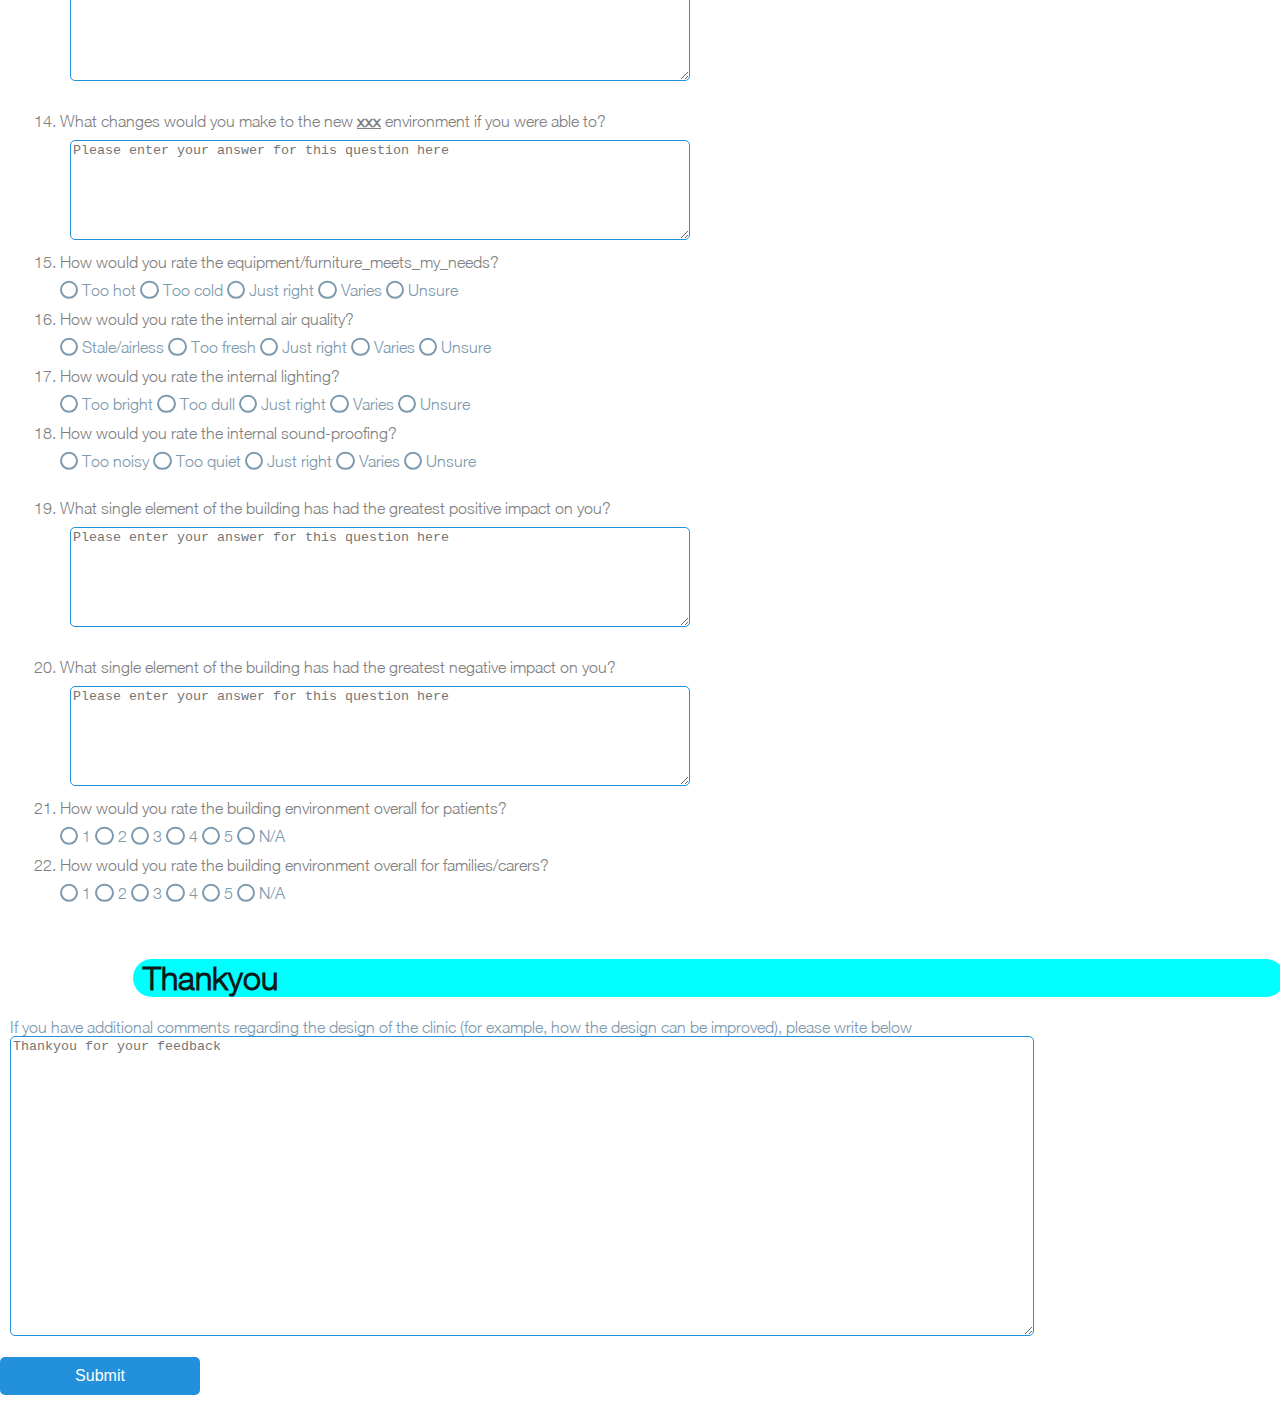
==== commit 1f98d719: "updates to staff" ====
--- a/Patient survey/index.html
+++ b/Patient survey/index.html
@@ -233,7 +233,7 @@
 
 
 
-                <label for="transportation">2. How did you get to the clinic?</label>
+                <label for="transportation">4. How did you get to the clinic?</label>
                 <select id="transportation" name="transportation" required>
                   <option value="">Please select</option>
                   <option value="car">By car</option>
@@ -244,19 +244,21 @@
             
                 <br><br>
 
+                </div>
+
 
                 
            
            <div class="banner2">
             <h1>Clinic Design</h1>
-        </div>
-
-        <div class="info1">
-            <h4>To what extent do you agree or disagree with the following statements on a scale of 1 to 5 where 1 = strongly disagree and 5 = strongly agree? </h4>
-
-        </div>
-
-        <div class="form1">
+            </div>
+
+          <div class="info1">
+              <h4>To what extent do you agree or disagree with the following statements on a scale of 1 to 5 where 1 = strongly disagree and 5 = strongly agree? </h4>
+
+          </div>
+
+          <div class="form1">
             <ol>
                 <label for="The_location_of_this_clinic">
                     <li>The location of this Health Centre was convenient for me to get to </li>
@@ -343,10 +345,10 @@
                     
                 </label>
 
-                <br><br>
+               <!-- <br><br>
                 <label for="I_found_it_easy_access_to_building_text">
                 <textarea id="I_found_it_easy_access_to_building_text" type="textarea" name="I_found_it_easy_access_to_building_text" required placeholder="Please enter additional feedback for this question here"></textarea>
-                </label>
+                </label>-->
 
                 <label for="first_impression">
                     <li>My first impression of the building was reassuring</li>
@@ -389,10 +391,10 @@
                     <label for="30">N/A</label>
                 </label>
 
-                <br><br>
+                <!--<br><br>
                 <label for="first_impression_text">
                 <textarea id="first_impression_text" type="textarea" name="first_impression_text" placeholder="Please enter additional feedback for this question here"></textarea>
-                </label>
+                </label>-->
 
                 <label for="i_feel_safe">
                     <li>I feel safe in the building </li>
@@ -435,10 +437,10 @@
                     <label for="36">N/A</label>
 
                 </label>
-                <br><br>
+                <!--<br><br>
                 <label for="i_feel_safe_text">
                 <textarea id="i_feel_safe_text" type="textarea" name="i_feel_safe_text" placeholder="Please enter additional feedback for this question here"></textarea>
-                </label>
+                </label>-->
                 
 
                 <label for="The_layout_of_the_building">
@@ -571,247 +573,501 @@
                 <input
                     type="radio"
                     id="question8"
-                    name="This_clinic_utilized_up_to_date_technology"
+                    name="easy_access_to_visitor_toilets"
                     value="1"
                     required>
                 <label for="139">1</label>
                 <input
                     type="radio"
                     id="question8"
-                    name="This_clinic_utilized_up_to_date_technology"
+                    name="easy_access_to_visitor_toilets"
                     value="2">
                 <label for="140">2</label>
                 <input
                     type="radio"
                     id="question8"
-                    name="This_clinic_utilized_up_to_date_technology"
+                    name="easy_access_to_visitor_toilets"
                     value="3">
                 <label for="141">3</label>
                 <input
                     type="radio"
                     id="question8"
-                    name="This_clinic_utilized_up_to_date_technology"
+                    name="easy_access_to_visitor_toilets"
                     value="4">
                 <label for="142">4</label>
                 <input
                     type="radio"
                     id="question8"
-                    name="This_clinic_utilized_up_to_date_technology"
+                    name="easy_access_to_visitor_toilets"
                     value="5">
                 <label for="143">5</label>
                 <input
                     type="radio"
                     id="question8"
-                    name="This_clinic_utilized_up_to_date_technology"
+                    name="easy_access_to_visitor_toilets"
                     value="N/A">
                 <label for="144">N/A</label>
                 
             </label>
 
-            <br><br>
-            <label for="This_clinic_utilized_up_to_date_technology_text">
-            <textarea id="This_clinic_utilized_up_to_date_technology_text" type="textarea" name="This_clinic_utilized_up_to_date_technology_text" required placeholder="Please enter additional feedback for this question here"></textarea>
+            <!--<br><br>
+            <label for="easy_access_to_visitor_toilets_text">
+            <textarea id="easy_access_to_visitor_toilets_text" type="textarea" name="easy_access_to_visitor_toilets_text" required placeholder="Please enter additional feedback for this question here"></textarea>
             </label>
 
-            <br><br>
-
-            <label for="I_was_satisfied_with_the_inpatient_experience">
-              <li>I was satisfied with the inpatient experience. <br> I found the patient bedroom to be a comfortable and pleasant environment in which to stay <br>(temperature, noise levels, comfort of furniture, amount of clinical equipment) </li>
+            <br><br>-->
+
+          <label for="The_clinic_rooms_support_my_privacy_and_dignity">
+              <li>The clinic rooms support my privacy and dignity </li>
               <input
                   type="radio"
                   id="question9"
-                  name="I_was_satisfied_with_the_inpatient_experience"
+                  name="The_clinic_rooms_support_my_privacy_and_dignity"
                   value="1"
                   required>
               <label for="139">1</label>
               <input
                   type="radio"
                   id="question9"
-                  name="I_was_satisfied_with_the_inpatient_experience"
+                  name="The_clinic_rooms_support_my_privacy_and_dignity"
                   value="2">
               <label for="140">2</label>
               <input
                   type="radio"
                   id="question9"
-                  name="I_was_satisfied_with_the_inpatient_experience"
+                  name="The_clinic_rooms_support_my_privacy_and_dignity"
                   value="3">
               <label for="141">3</label>
               <input
                   type="radio"
                   id="question9"
-                  name="I_was_satisfied_with_the_inpatient_experience"
+                  name="The_clinic_rooms_support_my_privacy_and_dignity"
                   value="4">
               <label for="142">4</label>
               <input
                   type="radio"
                   id="question9"
-                  name="I_was_satisfied_with_the_inpatient_experience"
+                  name="The_clinic_rooms_support_my_privacy_and_dignity"
                   value="5">
               <label for="143">5</label>
               <input
                   type="radio"
                   id="question9"
-                  name="I_was_satisfied_with_the_inpatient_experience"
+                  name="The_clinic_rooms_support_my_privacy_and_dignity"
                   value="N/A">
               <label for="144">N/A</label>
               
           </label>
 
-          <br><br>
-          <label for="I_was_satisfied_with_the_inpatient_experience_text">
-          <textarea id="I_was_satisfied_with_the_inpatient_experience_text" name="I_was_satisfied_with_the_inpatient_experience_text" required placeholder="Please enter additional feedback for this question here"></textarea>
+          <!--<br><br>
+          <label for="The_clinic_rooms_support_my_privacy_and_dignity_text">
+          <textarea id="The_clinic_rooms_support_my_privacy_and_dignity_text" name="The_clinic_rooms_support_my_privacy_and_dignity_text" required placeholder="Please enter additional feedback for this question here"></textarea>
           </label>
 
-          <br><br>
-
-          <label for="I_felt_that_the_facilities_in_the_room_met_my_needs">
-            <li>I felt that the facilities in the room met my needs</li>
+          <br><br>-->
+
+          <label for="sufficient_space_in_clinic_rooms_for_relatives">
+            <li>There is sufficient space in the clinic rooms for relatives/carers</li>
             <input
                 type="radio"
                 id="question10"
-                name="I_felt_that_the_facilities_in_the_room_met_my_needs"
+                name="sufficient_space_in_clinic_rooms_for_relatives"
                 value="1"
                 required>
             <label for="139">1</label>
             <input
                 type="radio"
                 id="question10"
-                name="I_felt_that_the_facilities_in_the_room_met_my_needs"
+                name="sufficient_space_in_clinic_rooms_for_relatives"
                 value="2">
             <label for="140">2</label>
             <input
                 type="radio"
                 id="question10"
-                name="I_felt_that_the_facilities_in_the_room_met_my_needs"
+                name="sufficient_space_in_clinic_rooms_for_relatives"
                 value="3">
             <label for="141">3</label>
             <input
                 type="radio"
                 id="question10"
-                name="I_felt_that_the_facilities_in_the_room_met_my_needs"
+                name="sufficient_space_in_clinic_rooms_for_relatives"
                 value="4">
             <label for="142">4</label>
             <input
                 type="radio"
                 id="question10"
-                name="I_felt_that_the_facilities_in_the_room_met_my_needs"
+                name="sufficient_space_in_clinic_rooms_for_relatives"
                 value="5">
             <label for="143">5</label>
             <input
                 type="radio"
                 id="question10"
-                name="I_felt_that_the_facilities_in_the_room_met_my_needs"
+                name="sufficient_space_in_clinic_rooms_for_relatives"
                 value="N/A">
             <label for="144">N/A</label>
             
         </label>
 
-        <br><br>
-        <label for="I_felt_that_the_facilities_in_the_room_met_my_needs_text">
-        <textarea id="I_felt_that_the_facilities_in_the_room_met_my_needs_text" name= "I_felt_that_the_facilities_in_the_room_met_my_needs_text" required placeholder="Please enter additional feedback for this question here"></textarea>
+        <!--<br><br>
+        <label for="sufficient_space_in_clinic_rooms_for_relatives_text">
+        <textarea id="sufficient_space_in_clinic_rooms_for_relatives_text" name= "sufficient_space_in_clinic_rooms_for_relatives_text" required placeholder="Please enter additional feedback for this question here"></textarea>
         </label>
 
-        <br><br>
-
-          <label for="Bedroom_privacy_and_dignity_protected">
-            <li>I felt that the bedroom ensured my privacy and dignity were protected</li>
+        <br><br>-->
+
+          <label for="The_equipment/furniture_is_a_high_standard">
+            <li>The equipment/furniture in the clinic room is of a high standard</li>
             <input
                 type="radio"
                 id="question11"
-                name="Bedroom_privacy_and_dignity_protected"
+                name="The_equipment/furniture_is_a_high_standard"
                 value="1"
                 required>
             <label for="139">1</label>
             <input
                 type="radio"
                 id="question11"
-                name="Bedroom_privacy_and_dignity_protected"
+                name="The_equipment/furniture_is_a_high_standard"
                 value="2">
             <label for="140">2</label>
             <input
                 type="radio"
                 id="question11"
-                name="Bedroom_privacy_and_dignity_protected"
+                name="The_equipment/furniture_is_a_high_standard"
                 value="3">
             <label for="141">3</label>
             <input
                 type="radio"
                 id="question11"
-                name="Bedroom_privacy_and_dignity_protected"
+                name="The_equipment/furniture_is_a_high_standard"
                 value="4">
             <label for="142">4</label>
             <input
                 type="radio"
                 id="question11"
-                name="Bedroom_privacy_and_dignity_protected"
+                name="The_equipment/furniture_is_a_high_standard"
                 value="5">
             <label for="143">5</label>
             <input
                 type="radio"
                 id="question11"
-                name="Bedroom_privacy_and_dignity_protected"
+                name="The_equipment/furniture_is_a_high_standard"
                 value="N/A">
             <label for="144">N/A</label>
             
         </label>
 
-        <br><br>
-        <label for="Bedroom_privacy_and_dignity_protected_text">
-        <textarea id="Bedroom_privacy_and_dignity_protected_text" name= "Bedroom_privacy_and_dignity_protected_text" required placeholder="Please enter additional feedback for this question here"></textarea>
-        </label>
-
-
-
-
-
-            <label for="Overall_I_was_satisfied_with_the_clinic_environment">
-                <li>Overall, I was satisfied with the clinic environment</li>
+        <!-- <br><br>
+       <label for="The_equipment/furniture_is_a_high_standard_text">
+        <textarea id="The_equipment/furniture_is_a_high_standard_text" name= "The_equipment/furniture_is_a_high_standard_text" required placeholder="Please enter additional feedback for this question here"></textarea>
+        </label> -->
+
+
+
+
+
+            <label for="equipment/furniture_meets_my_needs">
+                <li>The equipment/furniture in the clinic rooms meets my needs</li>
                 <input
                     type="radio"
                     id="question12"
-                    name="Overall_I_was_satisfied_with_the_clinic_environment"
+                    name="equipment/furniture_meets_my_needs"
                     value="1"
                     required>
                 <label for="139">1</label>
                 <input
                     type="radio"
                     id="question12"
-                    name="Overall_I_was_satisfied_with_the_clinic_environment"
+                    name="equipment/furniture_meets_my_needs"
                     value="2">
                 <label for="140">2</label>
                 <input
                     type="radio"
                     id="question12"
-                    name="Overall_I_was_satisfied_with_the_clinic_environment"
+                    name="equipment/furniture_meets_my_needs"
                     value="3">
                 <label for="141">3</label>
                 <input
                     type="radio"
                     id="question12"
-                    name="Overall_I_was_satisfied_with_the_clinic_environment"
+                    name="equipment/furniture_meets_my_needs"
                     value="4">
                 <label for="142">4</label>
                 <input
                     type="radio"
                     id="question12"
-                    name="Overall_I_was_satisfied_with_the_clinic_environment"
+                    name="equipment/furniture_meets_my_needs"
                     value="5">
                 <label for="143">5</label>
                 <input
                     type="radio"
                     id="question12"
-                    name="Overall_I_was_satisfied_with_the_clinic_environment"
+                    name="equipment/furniture_meets_my_needs"
                     value="N/A">
                 <label for="144">N/A</label>
             </label>
            
             
 
-            </ol>
+            
            
-
-        </div>
+        <br><br>
+       <label for="features_that_you_liked_or_disliked_department">
+       <li id="departmentLabel">Were there any features that you liked or disliked in the <u><b>xxx</b></u> department?</li>
+        <textarea id="features_that_you_liked_or_disliked_department_text" name= "features_that_you_liked_or_disliked_department_text" required placeholder="Please enter your answer for this question here"></textarea>
         
+      </label> 
+
+
+        <br><br>
+        <label for="What_changes_would_you_make">
+         <li>What changes would you make to the new <u><b>xxx</b></u> environment if you were able to?</li>
+         <textarea id="What_changes_would_you_make_text" name= "What_changes_would_you_make_text" required placeholder="Please enter your answer for this question here"></textarea>
+         </label> 
+      
+         <label for="internal_temperature">
+          <li>How would you rate the equipment/furniture_meets_my_needs? </li>
+          <input
+              type="radio"
+              id="question12"
+              name="internal_temperature"
+              value="1"
+              required>
+          <label for="139">Too hot</label>
+          <input
+              type="radio"
+              id="question12"
+              name="internal_temperature"
+              value="2">
+          <label for="140">Too cold</label>
+          <input
+              type="radio"
+              id="question12"
+              name="internal_temperature"
+              value="3">
+          <label for="141">Just right</label>
+          <input
+              type="radio"
+              id="question12"
+              name="internal_temperature"
+              value="4">
+          <label for="142">Varies</label>
+          <input
+              type="radio"
+              id="question12"
+              name="internal_temperature"
+              value="5">
+          <label for="143">Unsure</label>
+         
+      </label>
+
+      <label for="internal_air_quality">
+        <li>How would you rate the internal air quality?</li>
+        <input
+            type="radio"
+            id="question12"
+            name="internal_air_quality"
+            value="1"
+            required>
+        <label for="139">Stale/airless</label>
+        <input
+            type="radio"
+            id="question12"
+            name="internal_air_quality"
+            value="2">
+        <label for="140">Too fresh</label>
+        <input
+            type="radio"
+            id="question12"
+            name="internal_air_quality"
+            value="3">
+        <label for="141">Just right</label>
+        <input
+            type="radio"
+            id="question12"
+            name="internal_air_quality"
+            value="4">
+        <label for="142">Varies</label>
+        <input
+            type="radio"
+            id="question12"
+            name="internal_air_quality"
+            value="5">
+        <label for="143">Unsure</label>
+       
+    </label>
+
+    <label for="internal_lighting">
+      <li>How would you rate the internal lighting?</li>
+      <input
+          type="radio"
+          id="question12"
+          name="internal_lighting"
+          value="1"
+          required>
+      <label for="139">Too bright</label>
+      <input
+          type="radio"
+          id="question12"
+          name="internal_lighting"
+          value="2">
+      <label for="140">Too dull</label>
+      <input
+          type="radio"
+          id="question12"
+          name="internal_lighting"
+          value="3">
+      <label for="141">Just right</label>
+      <input
+          type="radio"
+          id="question12"
+          name="internal_lighting"
+          value="4">
+      <label for="142">Varies</label>
+      <input
+          type="radio"
+          id="question12"
+          name="internal_lighting"
+          value="5">
+      <label for="143">Unsure</label>
+     
+  </label>
+
+  <label for="internal_sound">
+    <li>How would you rate the internal sound-proofing?</li>
+    <input
+        type="radio"
+        id="question12"
+        name="internal_sound"
+        value="1"
+        required>
+    <label for="139">Too noisy</label>
+    <input
+        type="radio"
+        id="question12"
+        name="internal_sound"
+        value="2">
+    <label for="140">Too quiet</label>
+    <input
+        type="radio"
+        id="question12"
+        name="internal_sound"
+        value="3">
+    <label for="141">Just right</label>
+    <input
+        type="radio"
+        id="question12"
+        name="internal_sound"
+        value="4">
+    <label for="142">Varies</label>
+    <input
+        type="radio"
+        id="question12"
+        name="internal_sound"
+        value="5">
+    <label for="143">Unsure</label>
+   
+</label>
+
+<br><br>
+<label for="greatest_positive_impact">
+ <li>What single element of the building has had the greatest positive impact on you?</li>
+ <textarea id="greatest_positive_impact_text" name= "greatest_positive_impact_text" required placeholder="Please enter your answer for this question here"></textarea>
+ </label> 
+
+ <br><br>
+<label for="greatest_negative_impact">
+ <li>What single element of the building has had the greatest negative impact on you?</li>
+ <textarea id="greatest_negative_impact_text" name= "greatest_nagative_impact_text" required placeholder="Please enter your answer for this question here"></textarea>
+ </label> 
+
+
+ <label for="building_environment_overall_for_patients">
+  <li>How would you rate the building environment overall for patients?</li>
+  <input
+      type="radio"
+      id="question12"
+      name="building_environment_overall_for_patients"
+      value="1"
+      required>
+  <label for="139">1</label>
+  <input
+      type="radio"
+      id="question12"
+      name="building_environment_overall_for_patients"
+      value="2">
+  <label for="140">2</label>
+  <input
+      type="radio"
+      id="question12"
+      name="building_environment_overall_for_patients"
+      value="3">
+  <label for="141">3</label>
+  <input
+      type="radio"
+      id="question12"
+      name="building_environment_overall_for_patients"
+      value="4">
+  <label for="142">4</label>
+  <input
+      type="radio"
+      id="question12"
+      name="building_environment_overall_for_patients"
+      value="5">
+  <label for="143">5</label>
+  <input
+      type="radio"
+      id="question12"
+      name="building_environment_overall_for_patients"
+      value="N/A">
+  <label for="144">N/A</label>
+</label>
+
+<label for="building_environment_overall_for_carers">
+  <li>How would you rate the building environment overall for families/carers?</li>
+  <input
+      type="radio"
+      id="question12"
+      name="building_environment_overall_for_carers"
+      value="1"
+      required>
+  <label for="139">1</label>
+  <input
+      type="radio"
+      id="question12"
+      name="building_environment_overall_for_carers"
+      value="2">
+  <label for="140">2</label>
+  <input
+      type="radio"
+      id="question12"
+      name="building_environment_overall_for_carers"
+      value="3">
+  <label for="141">3</label>
+  <input
+      type="radio"
+      id="question12"
+      name="building_environment_overall_for_carers"
+      value="4">
+  <label for="142">4</label>
+  <input
+      type="radio"
+      id="question12"
+      name="building_environment_overall_for_carers"
+      value="5">
+  <label for="143">5</label>
+  <input
+      type="radio"
+      id="question12"
+      name="building_environment_overall_for_carers"
+      value="N/A">
+  <label for="144">N/A</label>
+</label>
+      </div>
+      </ol>
+
+
+
         <br>
         <div class="form2">
             <div class="banner1">
@@ -820,7 +1076,7 @@
 
             <div class="info3">
             <label for="aob">If you have additional comments regarding the design of the clinic (for example, how the 
-                design can be improved, if at all), please write below <br></div>
+                design can be improved), please write below <br></div>
                 <textarea id="aob" type="textarea" name="aob" required placeholder="Thankyou for your feedback"></textarea>
                 </label>
 
--- a/Patient survey/style.css
+++ b/Patient survey/style.css
@@ -3,6 +3,7 @@
   background-color: white;
   font-family: 'HelveticaNeue_Light';
   margin: 0;
+  color: #7C99AD;
 }
 
 @font-face {
@@ -59,7 +60,6 @@
   right: 10px;
 
 }
-
 @media screen and (max-width: 600px){
 
 
@@ -161,12 +161,14 @@
   width: 90%;
   border-radius: 50px;
   left: 5px;
+  color: #0d1b1c;
 }
 
 .banner1 h1 {
   position: relative;
   left: 10px;
  font-family: 'HelveticaNeue_Light';
+ color: #0d1b1c;
 }
 
 li {
@@ -191,6 +193,7 @@
   position: relative;
   left: 10px;
  font-family: 'HelveticaNeue_Light';
+ color: #0d1b1c;
 }
 
 .banner3 {
@@ -205,6 +208,21 @@
   position: relative;
   left: 10px;
  font-family: 'HelveticaNeue_Light';
+ color: #0d1b1c;
+}
+
+.banner4 {
+  position: relative;
+  background-color: #f3b064;
+  width: 90%;
+  border-radius: 50px;
+  left: 5px;
+}
+
+.banner4 h1 {
+  position: relative;
+  left: 10px;
+ font-family: 'HelveticaNeue_Light';
 }
 
 /* css for the hidden text box */
@@ -246,6 +264,8 @@
 .form1 {
   position: relative;
   left: 20px;
+  font-family: 'HelveticaNeue_Light';
+ 
 }
 
 .form1 textarea {
@@ -259,6 +279,7 @@
 
 .form2 {
   position: relative;
+  font-family: 'HelveticaNeue_Light';
   
 }
 
@@ -274,8 +295,9 @@
 
 .form3 {
   position: relative;
-  left: 20px;
-  color: #7C99AD;
+  left: 40px;
+  font-family: 'HelveticaNeue_Light';
+  
 }
 
 .form3 textarea {
@@ -395,7 +417,7 @@
 
 .header1 img {
 position: fixed;
-max-width: 80%;  x
+max-width: 80%;  
 height: auto;   
 left: 40px;
 top: 10px;
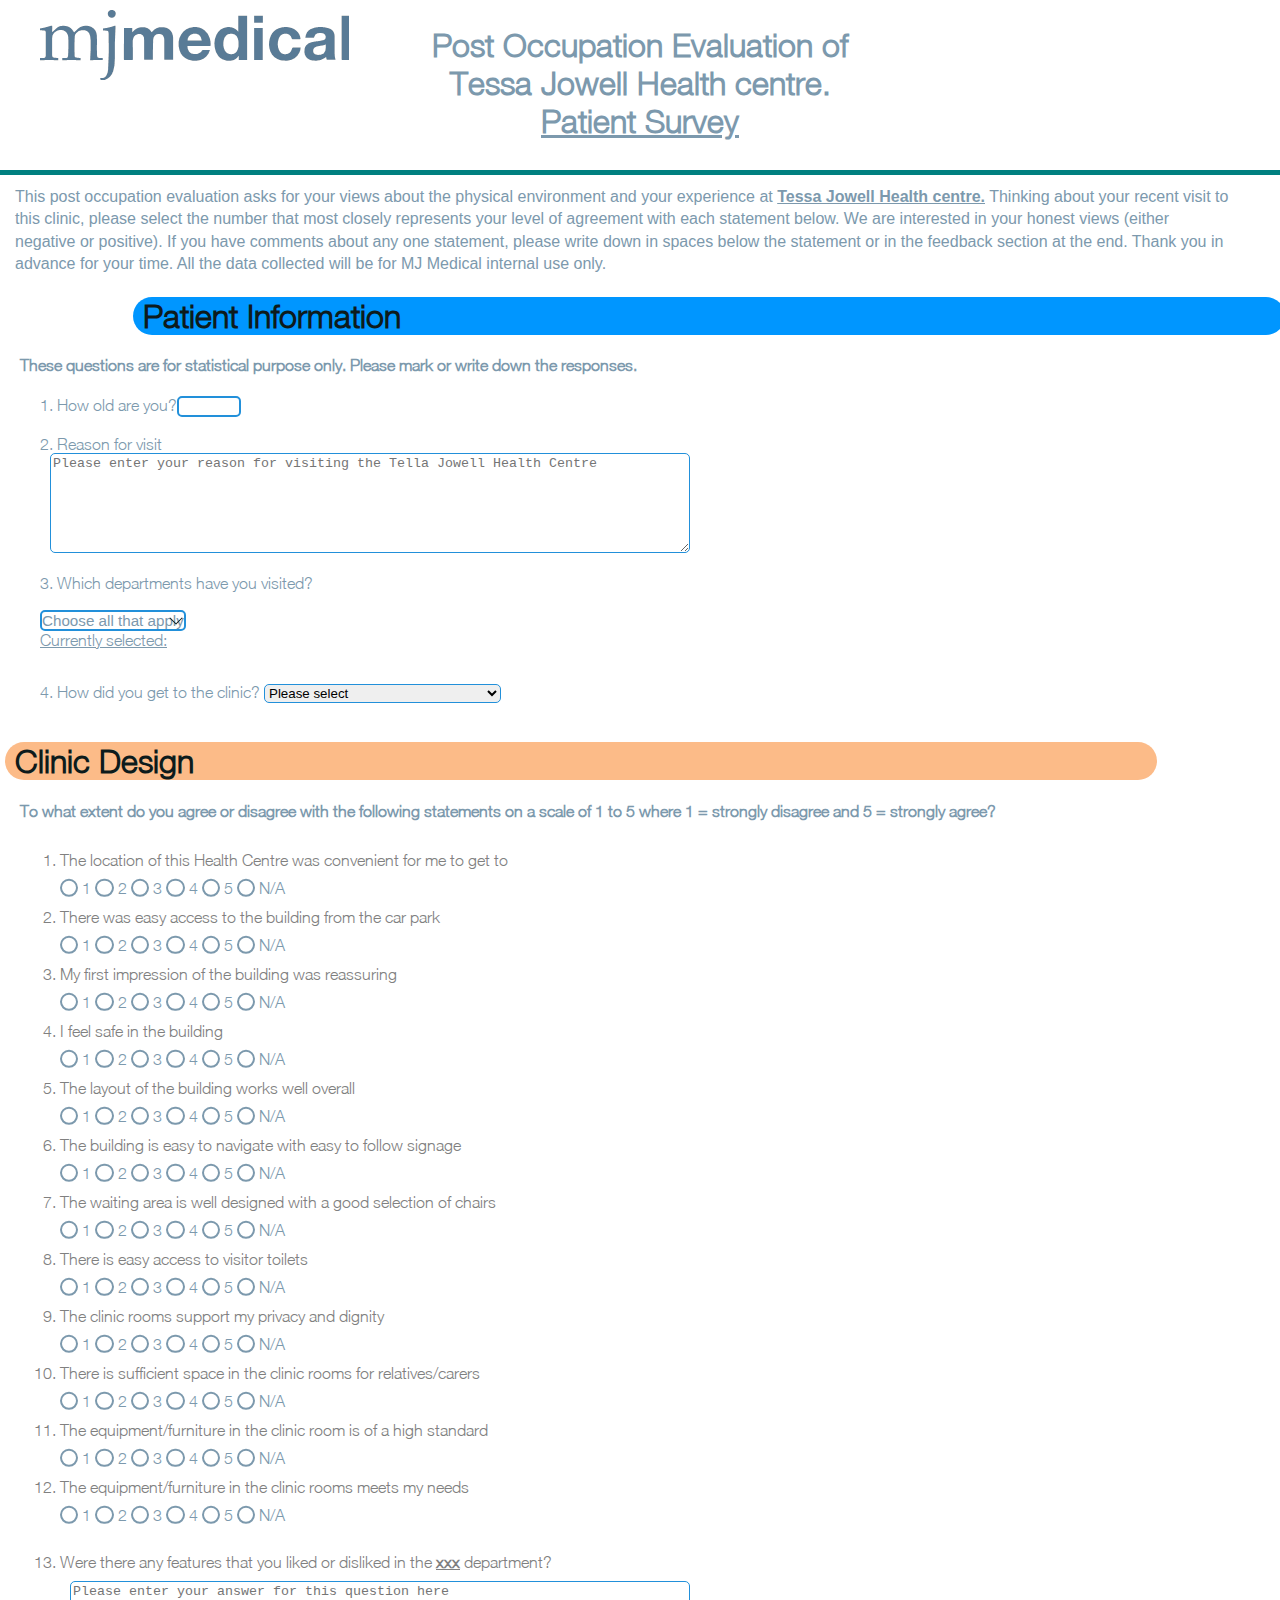
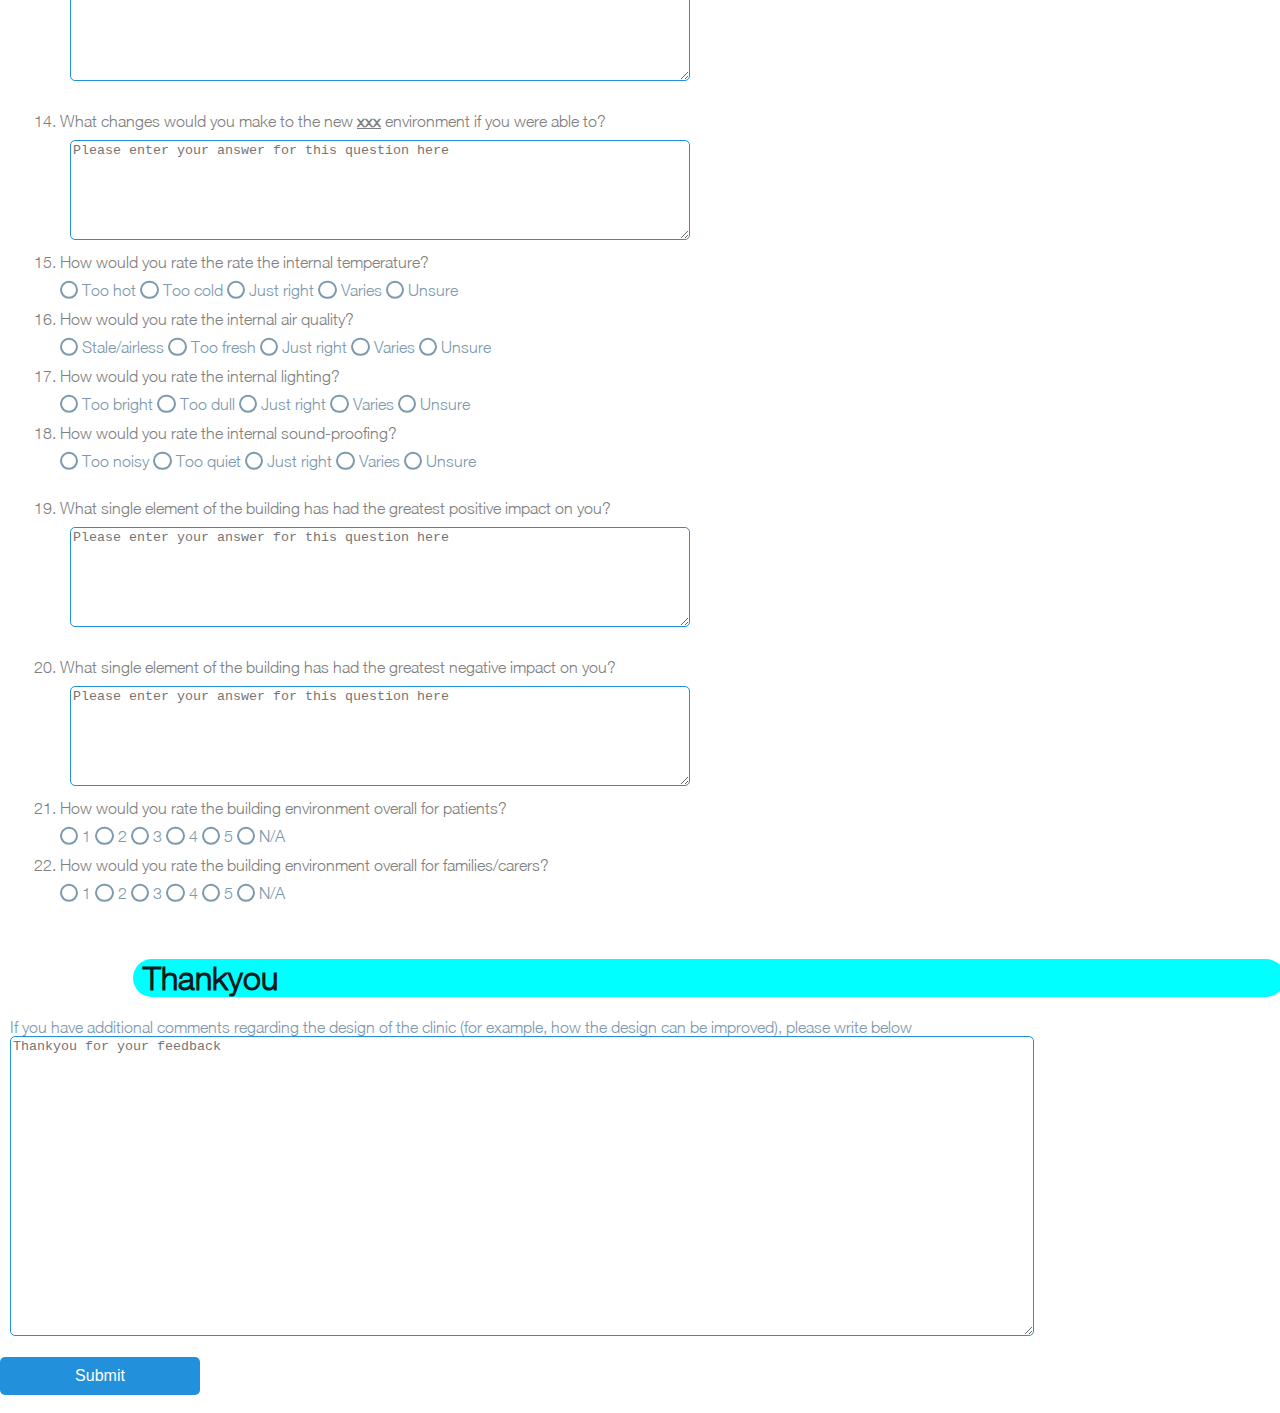
==== commit 9ee47dc0: "hg" ====
--- a/Patient survey/index.html
+++ b/Patient survey/index.html
@@ -826,7 +826,7 @@
          </label> 
       
          <label for="internal_temperature">
-          <li>How would you rate the equipment/furniture_meets_my_needs? </li>
+          <li>How would you rate the rate the internal temperature?</li>
           <input
               type="radio"
               id="question12"
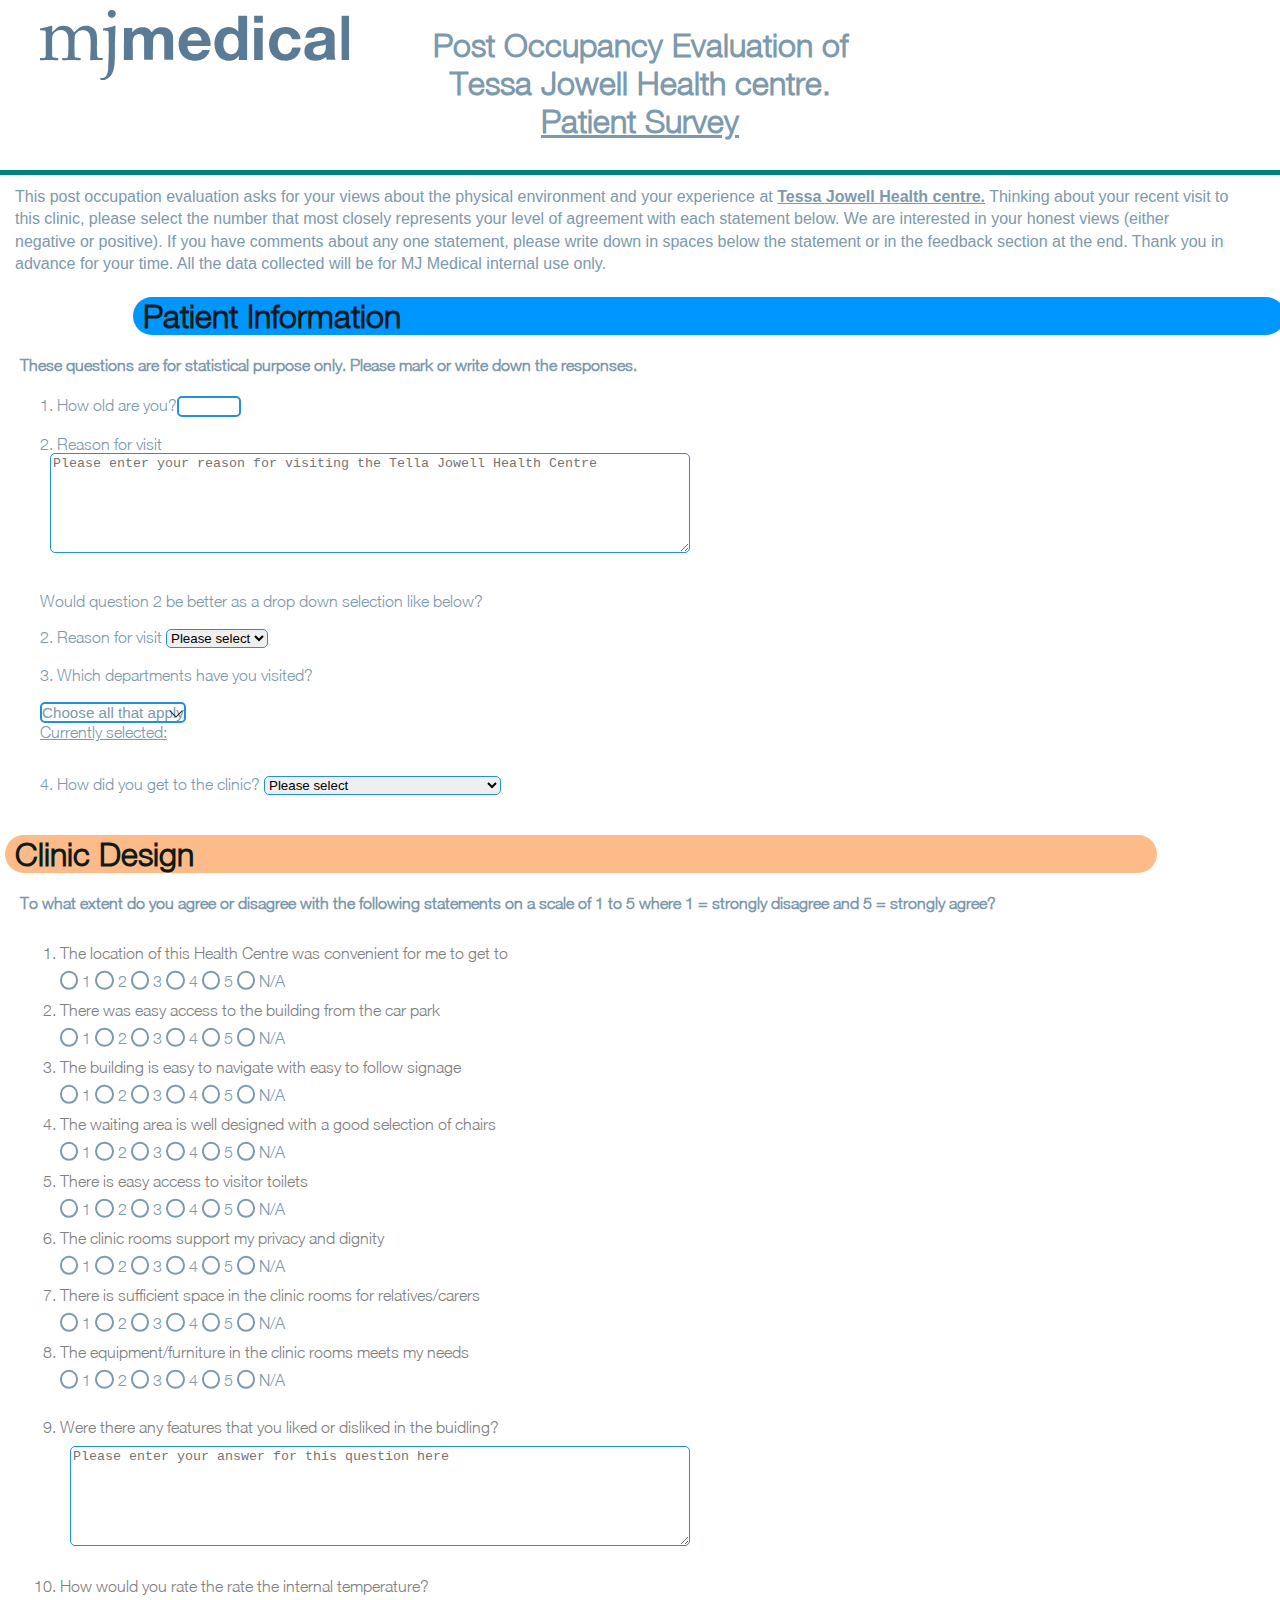
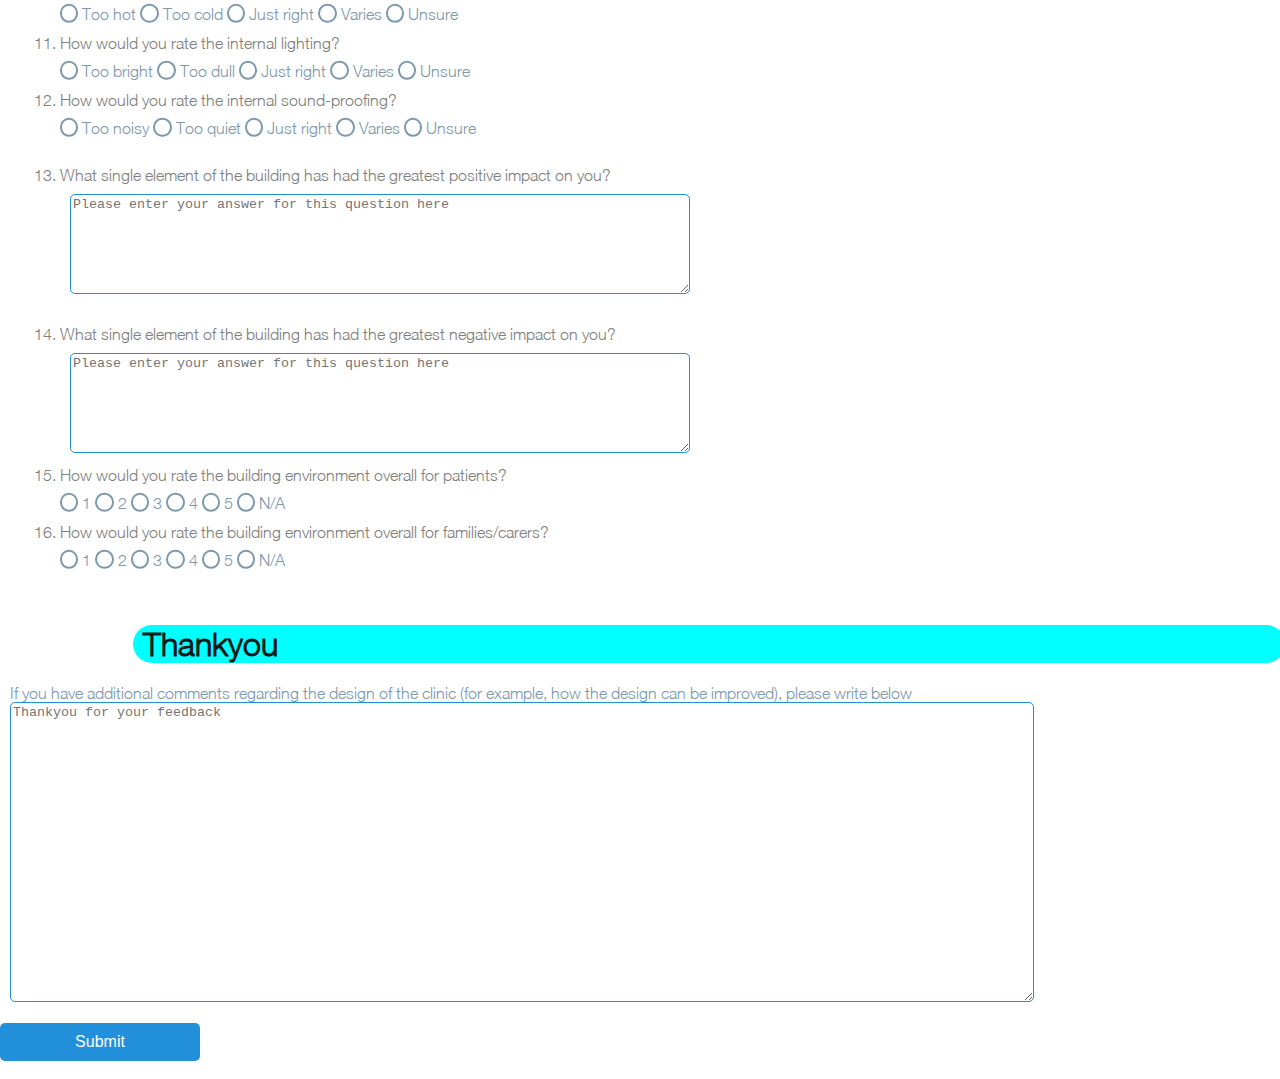
==== commit d23d6db2: "updated questions" ====
--- a/Patient survey/index.html
+++ b/Patient survey/index.html
@@ -19,7 +19,7 @@
        <div class="header">
         <img src="images/image001.png" alt="mjm logo">
        
-            <h1>Post Occupation Evaluation of <br> Tessa Jowell Health centre. <br> <u>Patient Survey</u> </h1>
+            <h1>Post Occupancy Evaluation of <br> Tessa Jowell Health centre. <br> <u>Patient Survey</u> </h1>
             <p>
               <div class="progress-container">
                   <div class="progress-bar" id="myBar"></div>
@@ -69,6 +69,17 @@
                 <label for="rfv">2. Reason for visit<br>
                   <textarea id="rfv" name="rfv" rows="4" cols="50" required placeholder="Please enter your reason for visiting the Tella Jowell Health Centre"></textarea>
               </label>
+              <br><br>
+              <P>Would question 2 be better as a drop down selection like below?</P>
+
+              <label for="rfvdp">2. Reason for visit</label>
+                <select id="rfvdp" name="rfvdp" required>
+                  <option value="">Please select</option>
+                  <option value="Patient">Patient</option>
+                  <option value="Carer">Carer</option>
+                  <option value="Other">Other</option>
+                  
+                </select>
 
                 <div class="department"> <p>3. Which departments have you visited?</p>  </div>
                    
@@ -345,146 +356,7 @@
                     
                 </label>
 
-               <!-- <br><br>
-                <label for="I_found_it_easy_access_to_building_text">
-                <textarea id="I_found_it_easy_access_to_building_text" type="textarea" name="I_found_it_easy_access_to_building_text" required placeholder="Please enter additional feedback for this question here"></textarea>
-                </label>-->
-
-                <label for="first_impression">
-                    <li>My first impression of the building was reassuring</li>
-                    <input
-                        type="radio"
-                        id="question3"
-                        name="first_impression"
-                        value="1"
-                        required>
-                    <label for="25">1</label>
-                    <input
-                        type="radio"
-                        id="question3"
-                        name="first_impression"
-                        value="2">
-                    <label for="26">2</label>
-                    <input
-                        type="radio"
-                        id="question3"
-                        name="first_impression"
-                        value="3">
-                    <label for="27">3</label>
-                    <input
-                        type="radio"
-                        id="question3"
-                        name="first_impression"
-                        value="4">
-                    <label for="28">4</label>
-                    <input
-                        type="radio"
-                        id="question3"
-                        name="first_impression"
-                        value="5">
-                    <label for="29">5</label>
-                    <input
-                        type="radio"
-                        id="question3"
-                        name="first_impression"
-                        value="N/A">
-                    <label for="30">N/A</label>
-                </label>
-
-                <!--<br><br>
-                <label for="first_impression_text">
-                <textarea id="first_impression_text" type="textarea" name="first_impression_text" placeholder="Please enter additional feedback for this question here"></textarea>
-                </label>-->
-
-                <label for="i_feel_safe">
-                    <li>I feel safe in the building </li>
-                    <input
-                        type="radio"
-                        id="question4"
-                        name="i_feel_safe"
-                        value="1"
-                        required>
-                    <label for="31">1</label>
-                    <input
-                        type="radio"
-                        id="question4"
-                        name="i_feel_safe"
-                        value="2">
-                    <label for="32">2</label>
-                    <input
-                        type="radio"
-                        id="question4"
-                        name="i_feel_safe"
-                        value="3">
-                    <label for="33">3</label>
-                    <input
-                        type="radio"
-                        id="question4"_feel_safe
-                        name="i_feel_safe"
-                        value="4">
-                    <label for="34">4</label>
-                    <input
-                        type="radio"
-                        id="question4"
-                        name="i_feel_safe"
-                        value="5">
-                    <label for="35">5</label>
-                    <input
-                        type="radio"
-                        id="question4"
-                        name="i_feel_safe"
-                        value="N/A">
-                    <label for="36">N/A</label>
-
-                </label>
-                <!--<br><br>
-                <label for="i_feel_safe_text">
-                <textarea id="i_feel_safe_text" type="textarea" name="i_feel_safe_text" placeholder="Please enter additional feedback for this question here"></textarea>
-                </label>-->
-                
-
-                <label for="The_layout_of_the_building">
-                
-                    <li>The layout of the building works well overall</li>
-                    <input
-                        type="radio"
-                        id="question5"
-                        name="The_layout_of_the_building"
-                        value="1"
-                        required>
-                    <label for="43">1</label>
-                    <input
-                        type="radio"
-                        id="question5"
-                        name="The_layout_of_the_building"
-                        value="2">
-                    <label for="44">2</label>
-                    <input
-                        type="radio"
-                        id="question5"
-                        name="The_layout_of_the_building"
-                        value="3">
-                    <label for="45">3</label>
-                    <input
-                        type="radio"
-                        id="question5"
-                        name="The_layout_of_the_building"
-                        value="4">
-                    <label for="46">4</label>
-                    <input
-                        type="radio"
-                        id="question5"
-                        name="The_layout_of_the_building"
-                        value="5">
-                    <label for="47">5</label>
-                    <input
-                        type="radio"
-                        id="question5"
-                        name="The_layout_of_the_building"
-                        value="N/A">
-                    <label for="48">N/A</label>
-                </label>
-
+              
                 <label for="building_navigation">
                 <li>The building is easy to navigate with easy to follow signage</li>
                 
@@ -715,57 +587,7 @@
 
         <br><br>-->
 
-          <label for="The_equipment/furniture_is_a_high_standard">
-            <li>The equipment/furniture in the clinic room is of a high standard</li>
-            <input
-                type="radio"
-                id="question11"
-                name="The_equipment/furniture_is_a_high_standard"
-                value="1"
-                required>
-            <label for="139">1</label>
-            <input
-                type="radio"
-                id="question11"
-                name="The_equipment/furniture_is_a_high_standard"
-                value="2">
-            <label for="140">2</label>
-            <input
-                type="radio"
-                id="question11"
-                name="The_equipment/furniture_is_a_high_standard"
-                value="3">
-            <label for="141">3</label>
-            <input
-                type="radio"
-                id="question11"
-                name="The_equipment/furniture_is_a_high_standard"
-                value="4">
-            <label for="142">4</label>
-            <input
-                type="radio"
-                id="question11"
-                name="The_equipment/furniture_is_a_high_standard"
-                value="5">
-            <label for="143">5</label>
-            <input
-                type="radio"
-                id="question11"
-                name="The_equipment/furniture_is_a_high_standard"
-                value="N/A">
-            <label for="144">N/A</label>
-            
-        </label>
-
-        <!-- <br><br>
-       <label for="The_equipment/furniture_is_a_high_standard_text">
-        <textarea id="The_equipment/furniture_is_a_high_standard_text" name= "The_equipment/furniture_is_a_high_standard_text" required placeholder="Please enter additional feedback for this question here"></textarea>
-        </label> -->
-
-
-
-
-
+          
             <label for="equipment/furniture_meets_my_needs">
                 <li>The equipment/furniture in the clinic rooms meets my needs</li>
                 <input
@@ -812,18 +634,15 @@
             
            
         <br><br>
-       <label for="features_that_you_liked_or_disliked_department">
-       <li id="departmentLabel">Were there any features that you liked or disliked in the <u><b>xxx</b></u> department?</li>
-        <textarea id="features_that_you_liked_or_disliked_department_text" name= "features_that_you_liked_or_disliked_department_text" required placeholder="Please enter your answer for this question here"></textarea>
+       <label for="features_that_you_liked_or_disliked_building">
+       <li id="departmentLabel">Were there any features that you liked or disliked in the buidling?</li>
+        <textarea id="features_that_you_liked_or_disliked_building_text" name= "features_that_you_liked_or_disliked_building_text" required placeholder="Please enter your answer for this question here"></textarea>
         
       </label> 
 
 
         <br><br>
-        <label for="What_changes_would_you_make">
-         <li>What changes would you make to the new <u><b>xxx</b></u> environment if you were able to?</li>
-         <textarea id="What_changes_would_you_make_text" name= "What_changes_would_you_make_text" required placeholder="Please enter your answer for this question here"></textarea>
-         </label> 
+        
       
          <label for="internal_temperature">
           <li>How would you rate the rate the internal temperature?</li>
@@ -861,41 +680,7 @@
          
       </label>
 
-      <label for="internal_air_quality">
-        <li>How would you rate the internal air quality?</li>
-        <input
-            type="radio"
-            id="question12"
-            name="internal_air_quality"
-            value="1"
-            required>
-        <label for="139">Stale/airless</label>
-        <input
-            type="radio"
-            id="question12"
-            name="internal_air_quality"
-            value="2">
-        <label for="140">Too fresh</label>
-        <input
-            type="radio"
-            id="question12"
-            name="internal_air_quality"
-            value="3">
-        <label for="141">Just right</label>
-        <input
-            type="radio"
-            id="question12"
-            name="internal_air_quality"
-            value="4">
-        <label for="142">Varies</label>
-        <input
-            type="radio"
-            id="question12"
-            name="internal_air_quality"
-            value="5">
-        <label for="143">Unsure</label>
-       
-    </label>
+      
 
     <label for="internal_lighting">
       <li>How would you rate the internal lighting?</li>
